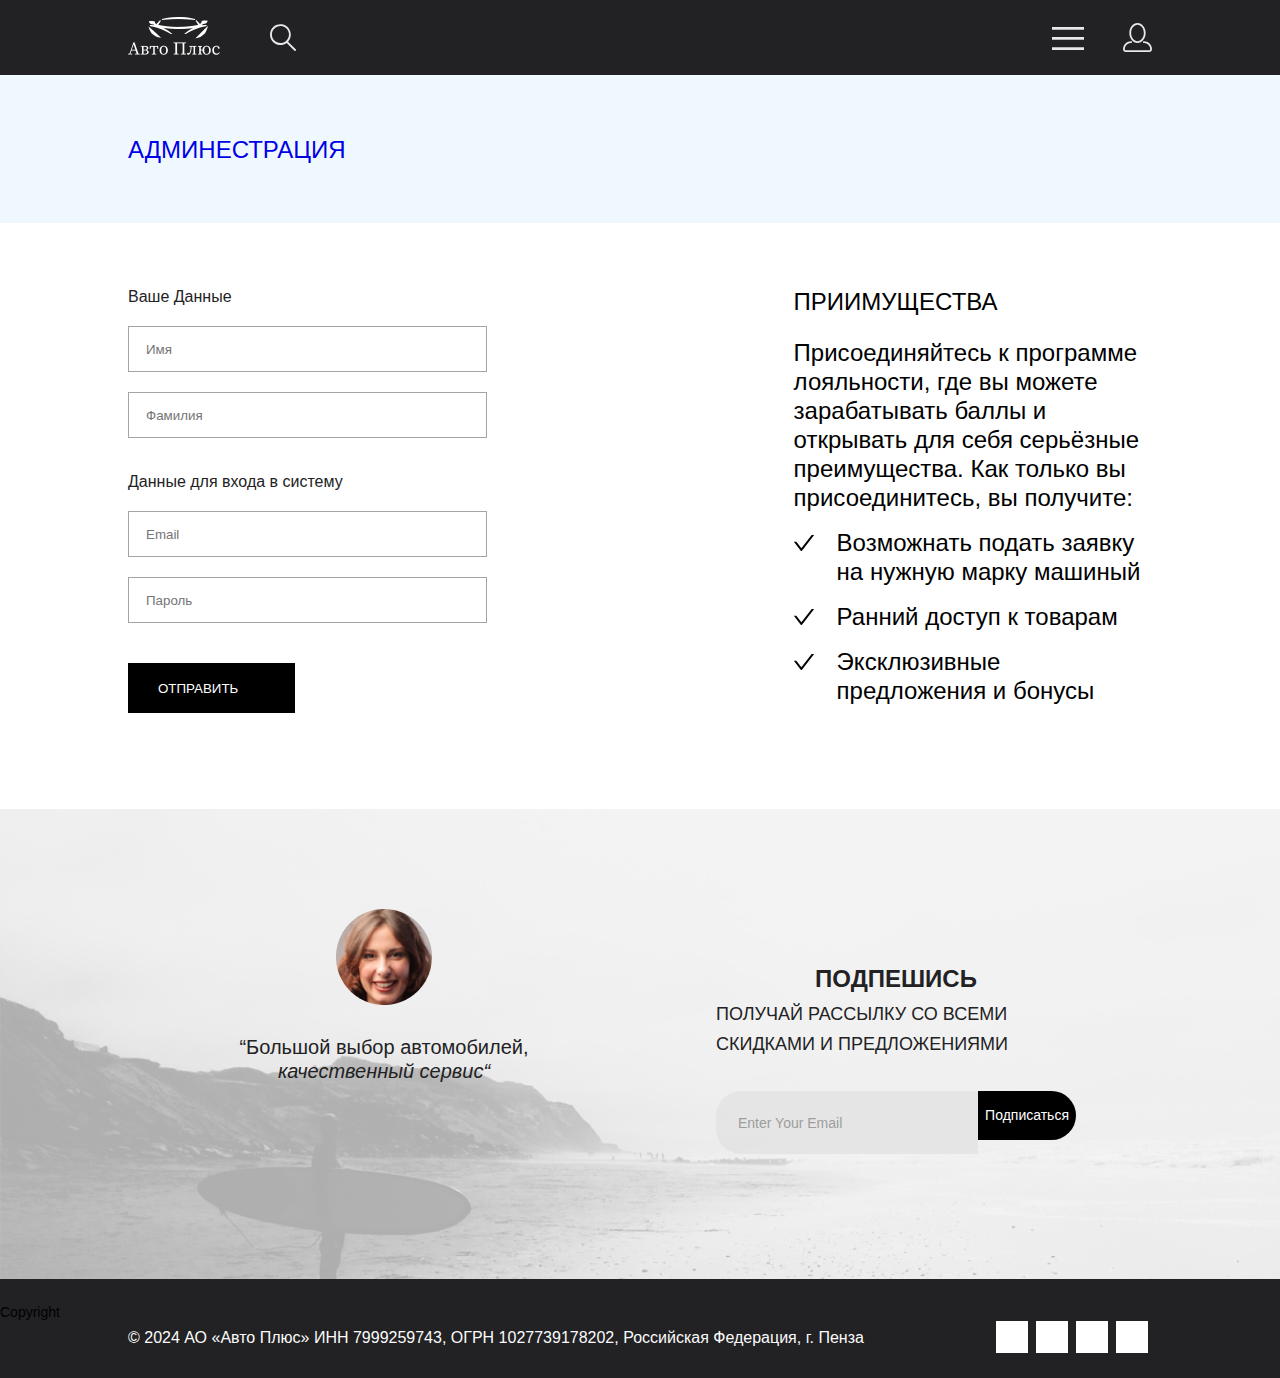
==== admin.html @ 31c4ecc0 "Add files via upload" ====
<!DOCTYPE html>
<html lang="en">

<head>
    <meta charset="UTF-8">
    <meta name="viewport" content="width=device-width, initial-scale=1.0">
    <link href="https://cdn.jsdelivr.net/npm/bootstrap@5.0.0-beta2/dist/css/bootstrap.min.css" rel="stylesheet"
        integrity="sha384-BmbxuPwQa2lc/FVzBcNJ7UAyJxM6wuqIj61tLrc4wSX0szH/Ev+nYRRuWlolflfl" crossorigin="anonymous">
        <!-- изменить размер фавикона -->
    <link rel="icon" href="favicon.png" type="image/x-icon">
    <link rel="shortcut icon" href="favicon.png" type="image/x-icon">
    <link rel="stylesheet" href="css/style.css">
    <title>Автосалон - главная страница</title>
</head>

<body>
    <header class="header">
        <div class="container header__wrapper">
            <div class="header__logo_wrapper">
                <a href="index.html"><img class="header__logo" src="img/logo.png" width="100" height="38"
                        alt="Логотип"></a>
                <div class="header__button header__search_button">
                    <!-- Поиск -->
                    <svg width="27" height="28" viewBox="0 0 27 28" xmlns="http://www.w3.org/2000/svg"
                        class="header__icon">
                        <path
                            d="M19.0596 17.6259C20.6713 15.8658 21.6282 13.6048 21.7698 11.2225C21.9113 8.84018 21.2288 6.48173 19.8369 4.54318C18.445 2.60463 16.4285 1.20404 14.126 0.576619C11.8234 -0.0508009 9.3751 0.13316 7.19217 1.09761C5.00923 2.06205 3.22463 3.74825 2.13804 5.87302C1.05145 7.9978 0.729054 10.4318 1.225 12.7661C1.72094 15.1005 3.00501 17.1932 4.86158 18.6927C6.71814 20.1922 9.03413 21.0072 11.4206 21.0009C13.673 21.004 15.8645 20.27 17.6606 18.9109L25.4086 26.7179C25.4941 26.807 25.5965 26.8781 25.7099 26.927C25.8232 26.9759 25.9452 27.0017 26.0686 27.0029C26.1923 27.0033 26.3148 26.9782 26.4283 26.9292C26.5419 26.8801 26.6441 26.8082 26.7286 26.7179C26.9025 26.537 26.9997 26.2958 26.9997 26.0449C26.9997 25.794 26.9025 25.5528 26.7286 25.3719L19.0596 17.6259ZM2.88662 10.5009C2.89946 8.81563 3.41094 7.17187 4.35659 5.77685C5.30224 4.38183 6.63972 3.29801 8.20044 2.662C9.76115 2.02599 11.4752 1.86627 13.1266 2.20298C14.7779 2.53969 16.2926 3.35775 17.4797 4.55404C18.6668 5.75033 19.4732 7.27129 19.7972 8.92519C20.1212 10.5791 19.9483 12.2919 19.3002 13.8476C18.6522 15.4034 17.5581 16.7325 16.1559 17.6674C14.7536 18.6023 13.1059 19.1011 11.4206 19.1009C9.14916 19.0901 6.97482 18.1784 5.37484 16.566C3.77486 14.9537 2.87998 12.7724 2.88662 10.5009Z"/>
                    </svg>

                    <input type="search" class="header__search" placeholder="Поиск">
                </div>
            </div>
            <div class="header__list_wrapper">
                <ul class="header__list">
                    <li><button type="button" class="header__button" id="menu_button"><svg width="32" height="23"
                                viewBox="0 0 32 23" xmlns="http://www.w3.org/2000/svg"
                                class="header__icon header__burger">
                                <path d="M0 23V20.31H32V23H0ZM0 12.76V10.07H32V12.76H0ZM0 2.69V0H32V2.69H0Z"/>
                            </svg>
                        </button>
                    </li>
                    <!-- Личный кобинет -->
                    <li><a href="register.html"><div class="header__button header__mobile_hide"><svg
                                    width="29" height="29" viewBox="0 0 29 29" xmlns="http://www.w3.org/2000/svg"
                                    class="header__icon">
                                    <path
                                        d="M14.5 19.937C19 19.937 22.656 15.464 22.656 9.968C22.656 4.472 19 0 14.5 0C13.3631 0.0217413 12.2463 0.303398 11.2351 0.823397C10.2239 1.34339 9.34507 2.08794 8.66602 3C7.12663 4.99573 6.30819 7.45381 6.34399 9.974C6.34399 15.465 10 19.937 14.5 19.937ZM14.5 1.813C18 1.813 20.844 5.472 20.844 9.969C20.844 14.466 17.998 18.125 14.5 18.125C11.002 18.125 8.15603 14.465 8.15503 9.969C8.15403 5.473 11 1.813 14.5 1.813ZM20.844 18.125C20.6036 18.125 20.373 18.2205 20.203 18.3905C20.033 18.5605 19.9375 18.7911 19.9375 19.0315C19.9375 19.2719 20.033 19.5025 20.203 19.6725C20.373 19.8425 20.6036 19.938 20.844 19.938C22.526 19.9399 24.1386 20.6088 25.3279 21.7982C26.5172 22.9875 27.1861 24.6 27.188 26.282C27.1875 26.5221 27.0918 26.7523 26.922 26.9221C26.7522 27.0918 26.5221 27.1875 26.282 27.188H2.71997C2.47985 27.1875 2.24975 27.0918 2.07996 26.9221C1.91016 26.7523 1.81449 26.5221 1.81396 26.282C1.81608 24.6001 2.48517 22.9877 3.67444 21.7985C4.86371 20.6092 6.47608 19.9401 8.15796 19.938C8.39824 19.938 8.62868 19.8425 8.79858 19.6726C8.96849 19.5027 9.06396 19.2723 9.06396 19.032C9.06396 18.7917 8.96849 18.5613 8.79858 18.3914C8.62868 18.2215 8.39824 18.126 8.15796 18.126C5.99541 18.1279 3.92201 18.9875 2.39258 20.5164C0.863144 22.0453 0.00264777 24.1185 0 26.281C0.000794067 27.0019 0.287502 27.693 0.797241 28.2027C1.30698 28.7125 1.99811 28.9992 2.71899 29H26.282C27.0027 28.9989 27.6936 28.7121 28.2031 28.2024C28.7126 27.6927 28.9992 27.0017 29 26.281C28.9974 24.1187 28.1372 22.0457 26.6083 20.5168C25.0793 18.9878 23.0063 18.1276 20.844 18.125Z"/>
                                </svg></div></a></li>

                    <!-- Меню -->
        <nav class="header__navigation">
            <svg width="13" height="13" viewBox="0 0 13 13" xmlns="http://www.w3.org/2000/svg"
                class="header__navigation_close">

                <path
                    d="M7.4158 6.00409L11.7158 1.71409C11.9041 1.52579 12.0099 1.27039 12.0099 1.00409C12.0099 0.73779 11.9041 0.482395 11.7158 0.294092C11.5275 0.105788 11.2721 0 11.0058 0C10.7395 0 10.4841 0.105788 10.2958 0.294092L6.0058 4.59409L1.7158 0.294092C1.52749 0.105788 1.2721 -1.9841e-09 1.0058 0C0.739497 1.9841e-09 0.484102 0.105788 0.295798 0.294092C0.107495 0.482395 0.0017066 0.73779 0.0017066 1.00409C0.0017066 1.27039 0.107495 1.52579 0.295798 1.71409L4.5958 6.00409L0.295798 10.2941C0.20207 10.3871 0.127676 10.4977 0.0769072 10.6195C0.0261385 10.7414 0 10.8721 0 11.0041C0 11.1361 0.0261385 11.2668 0.0769072 11.3887C0.127676 11.5105 0.20207 11.6211 0.295798 11.7141C0.388761 11.8078 0.499362 11.8822 0.621222 11.933C0.743081 11.9838 0.873786 12.0099 1.0058 12.0099C1.13781 12.0099 1.26852 11.9838 1.39038 11.933C1.51223 11.8822 1.62284 11.8078 1.7158 11.7141L6.0058 7.41409L10.2958 11.7141C10.3888 11.8078 10.4994 11.8822 10.6212 11.933C10.7431 11.9838 10.8738 12.0099 11.0058 12.0099C11.1378 12.0099 11.2685 11.9838 11.3904 11.933C11.5122 11.8822 11.6228 11.8078 11.7158 11.7141C11.8095 11.6211 11.8839 11.5105 11.9347 11.3887C11.9855 11.2668 12.0116 11.1361 12.0116 11.0041C12.0116 10.8721 11.9855 10.7414 11.9347 10.6195C11.8839 10.4977 11.8095 10.3871 11.7158 10.2941L7.4158 6.00409Z"/>
            </svg>
            
            <ul class="header__navigation_list">
                <li>
                    <a class="header__navigation_heading_link" href="#">
                        <h3 class="header__navigation_list_heading">Главная</h3>
                    </a>
                </li>
                <li>
                    <a class="header__navigation_heading_link" href="catalog.html">
                        <h3 class="header__navigation_list_heading">Автомобили</h3>
                    </a>
                </li>
                <li>
                    <a class="header__navigation_heading_link" href="register.html">
                        <h3 class="header__navigation_list_heading">Регистрация</h3>
                    </a>
                </li>
                <li>
                    <a class="header__navigation_heading_link" href="admin.html">
                        <h3 class="header__navigation_list_heading">Администратор</h3>
                    </a>
                </li>
            </ul>
        </nav>
    </header>

    <main class="main">
        
        <section class="heading">
            <h2 class="heading__heading container">Админестрация</h2>
        </section>
        <section class="registration">
            <div class="registration__content_wrapper container">
                <form action="#" method="post" class="registration__form">
                    <fieldset class="registration__fieldset">
                        <legend class="registration__form_name_legend">Ваше данные</legend>
                        <input type="text" class="registration__form_input" id="name" placeholder="Имя">
                        <input type="text" class="registration__form_input" id="surname" placeholder="Фамилия">
                    </fieldset>
                    <fieldset class="registration__fieldset">
                        <legend class="registration__form_login_legend">Данные для входа в систему</legend>
                        <input type="email" class="registration__form_input" id="email" placeholder="Email">
                        <input type="password" class="registration__form_input" id="password" placeholder="Пароль">
                    </fieldset>
                    <button type="submit" class="registration__form_submit">отправить
                    </button>
                </form>
                <div class="registration__text">
                    <h3 class="registration__text_heading">приимущества</h3>
                    <p class="registration__text_subheading">Присоединяйтесь к программе лояльности, где вы можете зарабатывать баллы и открывать для себя серьёзные преимущества. Как только вы присоединитесь, вы получите:</p>
                    <ul class="registration__list">
                        <li class="registration__list_item">Возможнать подать заявку на нужную марку машиный</li>
                        <li class="registration__list_item">Ранний доступ к товарам</li>
                        <li class="registration__list_item">Эксклюзивные предложения и бонусы</li>
                    </ul>
                </div>
            </div>
        </section>
        <div class="main__overlay"></div>
    </main>
<footer>
        <section class="subscribe">
            <div class="container subscribe__wrapper">
                <ul class="subscribe__list">
                    <li class="subscribe__list_item">
                        <img class="subscribe__list_item_img" src="img/woman_face.png" width="96" alt="Subscribe">
                        <p class="subscribe__list_item_text">“Большой выбор автомобилей, <span class="subscribe__list_item_italic">качественный сервис“</span></p>
                    </li>
                    <li class="subscribe__list_item">
                        <h3 class="subscribe__list_item_heading">Подпешись</h3>
                        <h4 class="subscribe__list_item_subheading">получай рассылку  со всеми скидками и предложениями</h4>
                        <div class="subscribe__list_input_wrapper">
                            <input class="subscribe__list_item_input" type="text" placeholder="enter your email">
                            <button type="submit" class="subscribe__list_item_button">Подписаться</button>
                        </div>
                    </li>
                </ul>
            </div>
        </section>
         <section class="copyright">
            <h2 class="visually-hidden">Copyright</h2>
            <ul class="copyright__list container">
                <li>
                    <p class="copyright__list_text">&copy; 2024 АО  «Авто Плюс» ИНН 7999259743, ОГРН 1027739178202, Российская Федерация, г. Пенза</p>
                </li>
                <li>
                    <ul class="copyright__list_social">
                        <li class="copyright__list_social_item"><i
                                class="fab fa-facebook-f copyright__list_social_icon"></i></li>
                        <li class="copyright__list_social_item"><i
                                class="fab fa-instagram copyright__list_social_icon"></i></li>
                        <li class="copyright__list_social_item"><i
                                class="fab fa-pinterest-p copyright__list_social_icon"></i></li>
                        <li class="copyright__list_social_item"><i
                                class="fab fa-twitter  copyright__list_social_icon"></i></li>
                    </ul>
                </li>
            </ul>
        </section>
    </footer>
    <script src="js/main.js"></script>
    <script src="https://cdn.jsdelivr.net/npm/bootstrap@5.0.0-beta2/dist/js/bootstrap.bundle.min.js"
    integrity="sha384-b5kHyXgcpbZJO/tY9Ul7kGkf1S0CWuKcCD38l8YkeH8z8QjE0GmW1gYU5S9FOnJ0"
    crossorigin="anonymous"></script>

</body>
</html>
---- css/style.css ----
@font-face {
  font-family: 'Lato';
  font-weight: 200;
  font-style: normal;
  src: url("../webfonts/Lato-Thin.eot");
  src: url("../webfonts/Lato-Thin.eot?#iefix") format("embedded-opentype"), url("../webfonts/Lato-Thin.woff") format("woff"), url("../webfonts/Lato-Thin.woff2") format("woff2"), url("../webfonts/Lato-Thin.svg#Lato-Thin") format("svg");
}

@font-face {
  font-family: 'Lato';
  font-weight: 200;
  font-style: italic;
  src: url("../webfonts/Lato-ThinItalic.eot");
  src: url("../webfonts/Lato-ThinItalic.eot?#iefix") format("embedded-opentype"), url("../webfonts/Lato-ThinItalic.svg#Lato-ThinItalic") format("svg"), url("../webfonts/Lato-ThinItalic.woff") format("woff"), url("../webfonts/Lato-ThinItalic.woff2") format("woff2");
}

@font-face {
  font-family: 'Lato';
  font-weight: 300;
  font-style: normal;
  src: url("../webfonts/Lato-Light.eot");
  src: url("../webfonts/Lato-Light.eot?#iefix") format("embedded-opentype"), url("../webfonts/Lato-Light.svg#Lato-Light") format("svg"), url("../webfonts/Lato-Light.woff") format("woff"), url("../webfonts/Lato-Light.woff2") format("woff2");
}

@font-face {
  font-family: 'Lato';
  font-weight: 300;
  font-style: italic;
  src: url("../webfonts/Lato-LightItalic.eot");
  src: url("../webfonts/Lato-LightItalic.eot?#iefix") format("embedded-opentype"), url("../webfonts/Lato-LightItalic.svg#Lato-LightItalic") format("svg"), url("../webfonts/Lato-LightItalic.woff") format("woff"), url("../webfonts/Lato-LightItalic.woff2") format("woff2");
}

@font-face {
  font-family: 'Lato';
  font-weight: 400;
  font-style: normal;
  src: url("../webfonts/Lato-Regular.eot");
  src: url("../webfonts/Lato-Regular.eot?#iefix") format("embedded-opentype"), url("../webfonts/Lato-Regular.svg#Lato-Regular") format("svg"), url("../webfonts/Lato-Regular.woff") format("woff"), url("../webfonts/Lato-Regular.woff2") format("woff2");
}

@font-face {
  font-family: 'Lato';
  font-weight: 500;
  font-style: normal;
  src: url("../webfonts/Lato-Medium.eot");
  src: url("../webfonts/Lato-Medium.eot?#iefix") format("embedded-opentype"), url("../webfonts/Lato-Medium.svg#Lato-Medium") format("svg"), url("../webfonts/Lato-Medium.ttf") format("truetype"), url("../webfonts/Lato-Medium.woff") format("woff"), url("../webfonts/Lato-Medium.woff2") format("woff2");
}

@font-face {
  font-family: 'Lato';
  font-weight: 500;
  font-style: italic;
  src: url("../webfonts/Lato-MediumItalic.eot");
  src: url("../webfonts/Lato-MediumItalic.eot?#iefix") format("embedded-opentype"), url("../webfonts/Lato-MediumItalic.svg#Lato-MediumItalic") format("svg"), url("../webfonts/Lato-MediumItalic.woff") format("woff"), url("../webfonts/Lato-MediumItalic.woff2") format("woff2");
}

@font-face {
  font-family: 'Lato';
  font-weight: 600;
  font-style: normal;
  src: url("../webfonts/Lato-Semibold.eot");
  src: url("../webfonts/Lato-Semibold.eot?#iefix") format("embedded-opentype"), url("../webfonts/Lato-Semibold.svg#Lato-Semibold") format("svg"), url("../webfonts/Lato-Semibold.woff") format("woff"), url("../webfonts/Lato-Semibold.woff2") format("woff2");
}

@font-face {
  font-family: 'Lato';
  font-weight: 700;
  font-style: normal;
  src: url("../webfonts/Lato-Heavy.eot");
  src: url("../webfonts/Lato-Heavy.eot?#iefix") format("embedded-opentype"), url("../webfonts/Lato-Heavy.svg#Lato-Heavy") format("svg"), url("../webfonts/Lato-Heavy.woff") format("woff"), url("../webfonts/Lato-Heavy.woff2") format("woff2");
}

@font-face {
  font-family: 'Lato';
  font-weight: 900;
  font-style: normal;
  src: url("../webfonts/Lato-Black.eot");
  src: url("../webfonts/Lato-Black.eot?#iefix") format("embedded-opentype"), url("../webfonts/Lato-Black.svg#Lato-Black") format("svg"), url("../webfonts/Lato-Black.woff") format("woff"), url("../webfonts/Lato-Black.woff2") format("woff2");
}


html, body, div, span, applet, object, iframe,
h1, h2, h3, h4, h5, h6, p, blockquote, pre,
a, abbr, acronym, address, big, cite, code,
del, dfn, em, img, ins, kbd, q, s, samp,
small, strike, strong, sub, sup, tt, var,
b, u, i, center,
dl, dt, dd, ol, ul, li,
fieldset, form, label, legend,
table, caption, tbody, tfoot, thead, tr, th, td,
article, aside, canvas, details, embed,
figure, figcaption, footer, header, hgroup,
menu, nav, output, ruby, section, summary,
time, mark, audio, video {
  margin: 0;
  padding: 0;
  border: 0;
  font-size: 100%;
  font: inherit;
  vertical-align: baseline;
}

/* HTML5 display-role reset for older browsers */
article, aside, details, figcaption, figure,
footer, header, hgroup, menu, nav, section {
  display: block;
}

body {
  line-height: 1;
}

ol, ul {
  list-style: none;
}

blockquote, q {
  quotes: none;
}

blockquote:before, blockquote:after,
q:before, q:after {
  content: '';
  content: none;
}

table {
  border-collapse: collapse;
  border-spacing: 0;
}

body {
  font-family: 'Lato', Arial, Helvetica, sans-serif;
  font-style: normal;
  font-weight: 300;
  font-size: 14px;
  line-height: 17px;
}
/*
.visually-hidden {
  position: absolute;
  width: 1px;
  height: 1px;
  margin: -1px;
  border: 0;
  padding: 0;
  -webkit-clip-path: inset(100%);
          clip-path: inset(100%);
  clip: rect(0 0 0 0);
  overflow: hidden;
}*/

.container {
  width: 71.3%;
  margin: 0 auto;
}

@media (max-width: 1440px) {
  .container {
    width: 80%;
    padding-right: 0;
    padding-left: 0;
  }
}

@media (max-width: 768px) {
  .container {
    width: 96%;
    padding-right: 0;
    padding-left: 0;
  }
}

.main {
  position: relative;
}

.main__overlay {
  width: 100%;
  height: 100%;
  background: rgba(58, 56, 56, 0.86);
  position: absolute;
  top: 0;
  display: none;
}

@media (max-width: 635px) {
  .mobile_hide {
    display: none;
  }
}

/*!
 * Font Awesome Free 5.15.2 by @fontawesome - https://fontawesome.com
 * License - https://fontawesome.com/license/free (Icons: CC BY 4.0, Fonts: SIL OFL 1.1, Code: MIT License)
 */
.fa,
.fas,
.far,
.fal,
.fad,
.fab {
  -moz-osx-font-smoothing: grayscale;
  -webkit-font-smoothing: antialiased;
  display: inline-block;
  font-style: normal;
  font-variant: normal;
  text-rendering: auto;
  line-height: 1;
}

.fa-lg {
  font-size: 1.33333em;
  line-height: 0.75em;
  vertical-align: -.0667em;
}

.fa-xs {
  font-size: .75em;
}

.fa-sm {
  font-size: .875em;
}

.fa-1x {
  font-size: 1em;
}

.fa-2x {
  font-size: 2em;
}

.fa-3x {
  font-size: 3em;
}

.fa-4x {
  font-size: 4em;
}

.fa-5x {
  font-size: 5em;
}

.fa-6x {
  font-size: 6em;
}

.fa-7x {
  font-size: 7em;
}

.fa-8x {
  font-size: 8em;
}

.fa-9x {
  font-size: 9em;
}

.fa-10x {
  font-size: 10em;
}

.fa-fw {
  text-align: center;
  width: 1.25em;
}

.fa-ul {
  list-style-type: none;
  margin-left: 2.5em;
  padding-left: 0;
}

.fa-ul > li {
  position: relative;
}

.fa-li {
  left: -2em;
  position: absolute;
  text-align: center;
  width: 2em;
  line-height: inherit;
}

.fa-border {
  border: solid 0.08em #eee;
  border-radius: .1em;
  padding: .2em .25em .15em;
}

.fa-pull-left {
  float: left;
}

.fa-pull-right {
  float: right;
}

.fa.fa-pull-left,
.fas.fa-pull-left,
.far.fa-pull-left,
.fal.fa-pull-left,
.fab.fa-pull-left {
  margin-right: .3em;
}

.fa.fa-pull-right,
.fas.fa-pull-right,
.far.fa-pull-right,
.fal.fa-pull-right,
.fab.fa-pull-right {
  margin-left: .3em;
}

.fa-spin {
  -webkit-animation: fa-spin 2s infinite linear;
          animation: fa-spin 2s infinite linear;
}

.fa-pulse {
  -webkit-animation: fa-spin 1s infinite steps(8);
          animation: fa-spin 1s infinite steps(8);
}

@-webkit-keyframes fa-spin {
  0% {
    -webkit-transform: rotate(0deg);
            transform: rotate(0deg);
  }
  100% {
    -webkit-transform: rotate(360deg);
            transform: rotate(360deg);
  }
}

@keyframes fa-spin {
  0% {
    -webkit-transform: rotate(0deg);
            transform: rotate(0deg);
  }
  100% {
    -webkit-transform: rotate(360deg);
            transform: rotate(360deg);
  }
}

.fa-rotate-90 {
  -ms-filter: "progid:DXImageTransform.Microsoft.BasicImage(rotation=1)";
  -webkit-transform: rotate(90deg);
          transform: rotate(90deg);
}

.fa-rotate-180 {
  -ms-filter: "progid:DXImageTransform.Microsoft.BasicImage(rotation=2)";
  -webkit-transform: rotate(180deg);
          transform: rotate(180deg);
}

.fa-rotate-270 {
  -ms-filter: "progid:DXImageTransform.Microsoft.BasicImage(rotation=3)";
  -webkit-transform: rotate(270deg);
          transform: rotate(270deg);
}

.fa-flip-horizontal {
  -ms-filter: "progid:DXImageTransform.Microsoft.BasicImage(rotation=0, mirror=1)";
  -webkit-transform: scale(-1, 1);
          transform: scale(-1, 1);
}

.fa-flip-vertical {
  -ms-filter: "progid:DXImageTransform.Microsoft.BasicImage(rotation=2, mirror=1)";
  -webkit-transform: scale(1, -1);
          transform: scale(1, -1);
}

.fa-flip-both, .fa-flip-horizontal.fa-flip-vertical {
  -ms-filter: "progid:DXImageTransform.Microsoft.BasicImage(rotation=2, mirror=1)";
  -webkit-transform: scale(-1, -1);
          transform: scale(-1, -1);
}

:root .fa-rotate-90,
:root .fa-rotate-180,
:root .fa-rotate-270,
:root .fa-flip-horizontal,
:root .fa-flip-vertical,
:root .fa-flip-both {
  -webkit-filter: none;
          filter: none;
}

.fa-stack {
  display: inline-block;
  height: 2em;
  line-height: 2em;
  position: relative;
  vertical-align: middle;
  width: 2.5em;
}

.fa-stack-1x,
.fa-stack-2x {
  left: 0;
  position: absolute;
  text-align: center;
  width: 100%;
}

.fa-stack-1x {
  line-height: inherit;
}

.fa-stack-2x {
  font-size: 2em;
}

.fa-inverse {
  color: #fff;
}

/* Font Awesome uses the Unicode Private Use Area (PUA) to ensure screen
readers do not read off random characters that represent icons */
.fa-500px:before {
  content: "\f26e";
}

.fa-accessible-icon:before {
  content: "\f368";
}

.fa-accusoft:before {
  content: "\f369";
}

.fa-acquisitions-incorporated:before {
  content: "\f6af";
}

.fa-ad:before {
  content: "\f641";
}

.fa-address-book:before {
  content: "\f2b9";
}

.fa-address-card:before {
  content: "\f2bb";
}

.fa-adjust:before {
  content: "\f042";
}

.fa-adn:before {
  content: "\f170";
}

.fa-adversal:before {
  content: "\f36a";
}

.fa-affiliatetheme:before {
  content: "\f36b";
}

.fa-air-freshener:before {
  content: "\f5d0";
}

.fa-airbnb:before {
  content: "\f834";
}

.fa-algolia:before {
  content: "\f36c";
}

.fa-align-center:before {
  content: "\f037";
}

.fa-align-justify:before {
  content: "\f039";
}

.fa-align-left:before {
  content: "\f036";
}

.fa-align-right:before {
  content: "\f038";
}

.fa-alipay:before {
  content: "\f642";
}

.fa-allergies:before {
  content: "\f461";
}

.fa-amazon:before {
  content: "\f270";
}

.fa-amazon-pay:before {
  content: "\f42c";
}

.fa-ambulance:before {
  content: "\f0f9";
}

.fa-american-sign-language-interpreting:before {
  content: "\f2a3";
}

.fa-amilia:before {
  content: "\f36d";
}

.fa-anchor:before {
  content: "\f13d";
}

.fa-android:before {
  content: "\f17b";
}

.fa-angellist:before {
  content: "\f209";
}

.fa-angle-double-down:before {
  content: "\f103";
}

.fa-angle-double-left:before {
  content: "\f100";
}

.fa-angle-double-right:before {
  content: "\f101";
}

.fa-angle-double-up:before {
  content: "\f102";
}

.fa-angle-down:before {
  content: "\f107";
}

.fa-angle-left:before {
  content: "\f104";
}

.fa-angle-right:before {
  content: "\f105";
}

.fa-angle-up:before {
  content: "\f106";
}

.fa-angry:before {
  content: "\f556";
}

.fa-angrycreative:before {
  content: "\f36e";
}

.fa-angular:before {
  content: "\f420";
}

.fa-ankh:before {
  content: "\f644";
}

.fa-app-store:before {
  content: "\f36f";
}

.fa-app-store-ios:before {
  content: "\f370";
}

.fa-apper:before {
  content: "\f371";
}

.fa-apple:before {
  content: "\f179";
}

.fa-apple-alt:before {
  content: "\f5d1";
}

.fa-apple-pay:before {
  content: "\f415";
}

.fa-archive:before {
  content: "\f187";
}

.fa-archway:before {
  content: "\f557";
}

.fa-arrow-alt-circle-down:before {
  content: "\f358";
}

.fa-arrow-alt-circle-left:before {
  content: "\f359";
}

.fa-arrow-alt-circle-right:before {
  content: "\f35a";
}

.fa-arrow-alt-circle-up:before {
  content: "\f35b";
}

.fa-arrow-circle-down:before {
  content: "\f0ab";
}

.fa-arrow-circle-left:before {
  content: "\f0a8";
}

.fa-arrow-circle-right:before {
  content: "\f0a9";
}

.fa-arrow-circle-up:before {
  content: "\f0aa";
}

.fa-arrow-down:before {
  content: "\f063";
}

.fa-arrow-left:before {
  content: "\f060";
}

.fa-arrow-right:before {
  content: "\f061";
}

.fa-arrow-up:before {
  content: "\f062";
}

.fa-arrows-alt:before {
  content: "\f0b2";
}

.fa-arrows-alt-h:before {
  content: "\f337";
}

.fa-arrows-alt-v:before {
  content: "\f338";
}

.fa-artstation:before {
  content: "\f77a";
}

.fa-assistive-listening-systems:before {
  content: "\f2a2";
}

.fa-asterisk:before {
  content: "\f069";
}

.fa-asymmetrik:before {
  content: "\f372";
}

.fa-at:before {
  content: "\f1fa";
}

.fa-atlas:before {
  content: "\f558";
}

.fa-atlassian:before {
  content: "\f77b";
}

.fa-atom:before {
  content: "\f5d2";
}

.fa-audible:before {
  content: "\f373";
}

.fa-audio-description:before {
  content: "\f29e";
}

.fa-autoprefixer:before {
  content: "\f41c";
}

.fa-avianex:before {
  content: "\f374";
}

.fa-aviato:before {
  content: "\f421";
}

.fa-award:before {
  content: "\f559";
}

.fa-aws:before {
  content: "\f375";
}

.fa-baby:before {
  content: "\f77c";
}

.fa-baby-carriage:before {
  content: "\f77d";
}

.fa-backspace:before {
  content: "\f55a";
}

.fa-backward:before {
  content: "\f04a";
}

.fa-bacon:before {
  content: "\f7e5";
}

.fa-bacteria:before {
  content: "\e059";
}

.fa-bacterium:before {
  content: "\e05a";
}

.fa-bahai:before {
  content: "\f666";
}

.fa-balance-scale:before {
  content: "\f24e";
}

.fa-balance-scale-left:before {
  content: "\f515";
}

.fa-balance-scale-right:before {
  content: "\f516";
}

.fa-ban:before {
  content: "\f05e";
}

.fa-band-aid:before {
  content: "\f462";
}

.fa-bandcamp:before {
  content: "\f2d5";
}

.fa-barcode:before {
  content: "\f02a";
}

.fa-bars:before {
  content: "\f0c9";
}

.fa-baseball-ball:before {
  content: "\f433";
}

.fa-basketball-ball:before {
  content: "\f434";
}

.fa-bath:before {
  content: "\f2cd";
}

.fa-battery-empty:before {
  content: "\f244";
}

.fa-battery-full:before {
  content: "\f240";
}

.fa-battery-half:before {
  content: "\f242";
}

.fa-battery-quarter:before {
  content: "\f243";
}

.fa-battery-three-quarters:before {
  content: "\f241";
}

.fa-battle-net:before {
  content: "\f835";
}

.fa-bed:before {
  content: "\f236";
}

.fa-beer:before {
  content: "\f0fc";
}

.fa-behance:before {
  content: "\f1b4";
}

.fa-behance-square:before {
  content: "\f1b5";
}

.fa-bell:before {
  content: "\f0f3";
}

.fa-bell-slash:before {
  content: "\f1f6";
}

.fa-bezier-curve:before {
  content: "\f55b";
}

.fa-bible:before {
  content: "\f647";
}

.fa-bicycle:before {
  content: "\f206";
}

.fa-biking:before {
  content: "\f84a";
}

.fa-bimobject:before {
  content: "\f378";
}

.fa-binoculars:before {
  content: "\f1e5";
}

.fa-biohazard:before {
  content: "\f780";
}

.fa-birthday-cake:before {
  content: "\f1fd";
}

.fa-bitbucket:before {
  content: "\f171";
}

.fa-bitcoin:before {
  content: "\f379";
}

.fa-bity:before {
  content: "\f37a";
}

.fa-black-tie:before {
  content: "\f27e";
}

.fa-blackberry:before {
  content: "\f37b";
}

.fa-blender:before {
  content: "\f517";
}

.fa-blender-phone:before {
  content: "\f6b6";
}

.fa-blind:before {
  content: "\f29d";
}

.fa-blog:before {
  content: "\f781";
}

.fa-blogger:before {
  content: "\f37c";
}

.fa-blogger-b:before {
  content: "\f37d";
}

.fa-bluetooth:before {
  content: "\f293";
}

.fa-bluetooth-b:before {
  content: "\f294";
}

.fa-bold:before {
  content: "\f032";
}

.fa-bolt:before {
  content: "\f0e7";
}

.fa-bomb:before {
  content: "\f1e2";
}

.fa-bone:before {
  content: "\f5d7";
}

.fa-bong:before {
  content: "\f55c";
}

.fa-book:before {
  content: "\f02d";
}

.fa-book-dead:before {
  content: "\f6b7";
}

.fa-book-medical:before {
  content: "\f7e6";
}

.fa-book-open:before {
  content: "\f518";
}

.fa-book-reader:before {
  content: "\f5da";
}

.fa-bookmark:before {
  content: "\f02e";
}

.fa-bootstrap:before {
  content: "\f836";
}

.fa-border-all:before {
  content: "\f84c";
}

.fa-border-none:before {
  content: "\f850";
}

.fa-border-style:before {
  content: "\f853";
}

.fa-bowling-ball:before {
  content: "\f436";
}

.fa-box:before {
  content: "\f466";
}

.fa-box-open:before {
  content: "\f49e";
}

.fa-box-tissue:before {
  content: "\e05b";
}

.fa-boxes:before {
  content: "\f468";
}

.fa-braille:before {
  content: "\f2a1";
}

.fa-brain:before {
  content: "\f5dc";
}

.fa-bread-slice:before {
  content: "\f7ec";
}

.fa-briefcase:before {
  content: "\f0b1";
}

.fa-briefcase-medical:before {
  content: "\f469";
}

.fa-broadcast-tower:before {
  content: "\f519";
}

.fa-broom:before {
  content: "\f51a";
}

.fa-brush:before {
  content: "\f55d";
}

.fa-btc:before {
  content: "\f15a";
}

.fa-buffer:before {
  content: "\f837";
}

.fa-bug:before {
  content: "\f188";
}

.fa-building:before {
  content: "\f1ad";
}

.fa-bullhorn:before {
  content: "\f0a1";
}

.fa-bullseye:before {
  content: "\f140";
}

.fa-burn:before {
  content: "\f46a";
}

.fa-buromobelexperte:before {
  content: "\f37f";
}

.fa-bus:before {
  content: "\f207";
}

.fa-bus-alt:before {
  content: "\f55e";
}

.fa-business-time:before {
  content: "\f64a";
}

.fa-buy-n-large:before {
  content: "\f8a6";
}

.fa-buysellads:before {
  content: "\f20d";
}

.fa-calculator:before {
  content: "\f1ec";
}

.fa-calendar:before {
  content: "\f133";
}

.fa-calendar-alt:before {
  content: "\f073";
}

.fa-calendar-check:before {
  content: "\f274";
}

.fa-calendar-day:before {
  content: "\f783";
}

.fa-calendar-minus:before {
  content: "\f272";
}

.fa-calendar-plus:before {
  content: "\f271";
}

.fa-calendar-times:before {
  content: "\f273";
}

.fa-calendar-week:before {
  content: "\f784";
}

.fa-camera:before {
  content: "\f030";
}

.fa-camera-retro:before {
  content: "\f083";
}

.fa-campground:before {
  content: "\f6bb";
}

.fa-canadian-maple-leaf:before {
  content: "\f785";
}

.fa-candy-cane:before {
  content: "\f786";
}

.fa-cannabis:before {
  content: "\f55f";
}

.fa-capsules:before {
  content: "\f46b";
}

.fa-car:before {
  content: "\f1b9";
}

.fa-car-alt:before {
  content: "\f5de";
}

.fa-car-battery:before {
  content: "\f5df";
}

.fa-car-crash:before {
  content: "\f5e1";
}

.fa-car-side:before {
  content: "\f5e4";
}

.fa-caravan:before {
  content: "\f8ff";
}

.fa-caret-down:before {
  content: "\f0d7";
}

.fa-caret-left:before {
  content: "\f0d9";
}

.fa-caret-right:before {
  content: "\f0da";
}

.fa-caret-square-down:before {
  content: "\f150";
}

.fa-caret-square-left:before {
  content: "\f191";
}

.fa-caret-square-right:before {
  content: "\f152";
}

.fa-caret-square-up:before {
  content: "\f151";
}

.fa-caret-up:before {
  content: "\f0d8";
}

.fa-carrot:before {
  content: "\f787";
}

.fa-cart-arrow-down:before {
  content: "\f218";
}

.fa-cart-plus:before {
  content: "\f217";
}

.fa-cash-register:before {
  content: "\f788";
}

.fa-cat:before {
  content: "\f6be";
}

.fa-cc-amazon-pay:before {
  content: "\f42d";
}

.fa-cc-amex:before {
  content: "\f1f3";
}

.fa-cc-apple-pay:before {
  content: "\f416";
}

.fa-cc-diners-club:before {
  content: "\f24c";
}

.fa-cc-discover:before {
  content: "\f1f2";
}

.fa-cc-jcb:before {
  content: "\f24b";
}

.fa-cc-mastercard:before {
  content: "\f1f1";
}

.fa-cc-paypal:before {
  content: "\f1f4";
}

.fa-cc-stripe:before {
  content: "\f1f5";
}

.fa-cc-visa:before {
  content: "\f1f0";
}

.fa-centercode:before {
  content: "\f380";
}

.fa-centos:before {
  content: "\f789";
}

.fa-certificate:before {
  content: "\f0a3";
}

.fa-chair:before {
  content: "\f6c0";
}

.fa-chalkboard:before {
  content: "\f51b";
}

.fa-chalkboard-teacher:before {
  content: "\f51c";
}

.fa-charging-station:before {
  content: "\f5e7";
}

.fa-chart-area:before {
  content: "\f1fe";
}

.fa-chart-bar:before {
  content: "\f080";
}

.fa-chart-line:before {
  content: "\f201";
}

.fa-chart-pie:before {
  content: "\f200";
}

.fa-check:before {
  content: "\f00c";
}

.fa-check-circle:before {
  content: "\f058";
}

.fa-check-double:before {
  content: "\f560";
}

.fa-check-square:before {
  content: "\f14a";
}

.fa-cheese:before {
  content: "\f7ef";
}

.fa-chess:before {
  content: "\f439";
}

.fa-chess-bishop:before {
  content: "\f43a";
}

.fa-chess-board:before {
  content: "\f43c";
}

.fa-chess-king:before {
  content: "\f43f";
}

.fa-chess-knight:before {
  content: "\f441";
}

.fa-chess-pawn:before {
  content: "\f443";
}

.fa-chess-queen:before {
  content: "\f445";
}

.fa-chess-rook:before {
  content: "\f447";
}

.fa-chevron-circle-down:before {
  content: "\f13a";
}

.fa-chevron-circle-left:before {
  content: "\f137";
}

.fa-chevron-circle-right:before {
  content: "\f138";
}

.fa-chevron-circle-up:before {
  content: "\f139";
}

.fa-chevron-down:before {
  content: "\f078";
}

.fa-chevron-left:before {
  content: "\f053";
}

.fa-chevron-right:before {
  content: "\f054";
}

.fa-chevron-up:before {
  content: "\f077";
}

.fa-child:before {
  content: "\f1ae";
}

.fa-chrome:before {
  content: "\f268";
}

.fa-chromecast:before {
  content: "\f838";
}

.fa-church:before {
  content: "\f51d";
}

.fa-circle:before {
  content: "\f111";
}

.fa-circle-notch:before {
  content: "\f1ce";
}

.fa-city:before {
  content: "\f64f";
}

.fa-clinic-medical:before {
  content: "\f7f2";
}

.fa-clipboard:before {
  content: "\f328";
}

.fa-clipboard-check:before {
  content: "\f46c";
}

.fa-clipboard-list:before {
  content: "\f46d";
}

.fa-clock:before {
  content: "\f017";
}

.fa-clone:before {
  content: "\f24d";
}

.fa-closed-captioning:before {
  content: "\f20a";
}

.fa-cloud:before {
  content: "\f0c2";
}

.fa-cloud-download-alt:before {
  content: "\f381";
}

.fa-cloud-meatball:before {
  content: "\f73b";
}

.fa-cloud-moon:before {
  content: "\f6c3";
}

.fa-cloud-moon-rain:before {
  content: "\f73c";
}

.fa-cloud-rain:before {
  content: "\f73d";
}

.fa-cloud-showers-heavy:before {
  content: "\f740";
}

.fa-cloud-sun:before {
  content: "\f6c4";
}

.fa-cloud-sun-rain:before {
  content: "\f743";
}

.fa-cloud-upload-alt:before {
  content: "\f382";
}

.fa-cloudflare:before {
  content: "\e07d";
}

.fa-cloudscale:before {
  content: "\f383";
}

.fa-cloudsmith:before {
  content: "\f384";
}

.fa-cloudversify:before {
  content: "\f385";
}

.fa-cocktail:before {
  content: "\f561";
}

.fa-code:before {
  content: "\f121";
}

.fa-code-branch:before {
  content: "\f126";
}

.fa-codepen:before {
  content: "\f1cb";
}

.fa-codiepie:before {
  content: "\f284";
}

.fa-coffee:before {
  content: "\f0f4";
}

.fa-cog:before {
  content: "\f013";
}

.fa-cogs:before {
  content: "\f085";
}

.fa-coins:before {
  content: "\f51e";
}

.fa-columns:before {
  content: "\f0db";
}

.fa-comment:before {
  content: "\f075";
}

.fa-comment-alt:before {
  content: "\f27a";
}

.fa-comment-dollar:before {
  content: "\f651";
}

.fa-comment-dots:before {
  content: "\f4ad";
}

.fa-comment-medical:before {
  content: "\f7f5";
}

.fa-comment-slash:before {
  content: "\f4b3";
}

.fa-comments:before {
  content: "\f086";
}

.fa-comments-dollar:before {
  content: "\f653";
}

.fa-compact-disc:before {
  content: "\f51f";
}

.fa-compass:before {
  content: "\f14e";
}

.fa-compress:before {
  content: "\f066";
}

.fa-compress-alt:before {
  content: "\f422";
}

.fa-compress-arrows-alt:before {
  content: "\f78c";
}

.fa-concierge-bell:before {
  content: "\f562";
}

.fa-confluence:before {
  content: "\f78d";
}

.fa-connectdevelop:before {
  content: "\f20e";
}

.fa-contao:before {
  content: "\f26d";
}

.fa-cookie:before {
  content: "\f563";
}

.fa-cookie-bite:before {
  content: "\f564";
}

.fa-copy:before {
  content: "\f0c5";
}

.fa-copyright:before {
  content: "\f1f9";
}

.fa-cotton-bureau:before {
  content: "\f89e";
}

.fa-couch:before {
  content: "\f4b8";
}

.fa-cpanel:before {
  content: "\f388";
}

.fa-creative-commons:before {
  content: "\f25e";
}

.fa-creative-commons-by:before {
  content: "\f4e7";
}

.fa-creative-commons-nc:before {
  content: "\f4e8";
}

.fa-creative-commons-nc-eu:before {
  content: "\f4e9";
}

.fa-creative-commons-nc-jp:before {
  content: "\f4ea";
}

.fa-creative-commons-nd:before {
  content: "\f4eb";
}

.fa-creative-commons-pd:before {
  content: "\f4ec";
}

.fa-creative-commons-pd-alt:before {
  content: "\f4ed";
}

.fa-creative-commons-remix:before {
  content: "\f4ee";
}

.fa-creative-commons-sa:before {
  content: "\f4ef";
}

.fa-creative-commons-sampling:before {
  content: "\f4f0";
}

.fa-creative-commons-sampling-plus:before {
  content: "\f4f1";
}

.fa-creative-commons-share:before {
  content: "\f4f2";
}

.fa-creative-commons-zero:before {
  content: "\f4f3";
}

.fa-credit-card:before {
  content: "\f09d";
}

.fa-critical-role:before {
  content: "\f6c9";
}

.fa-crop:before {
  content: "\f125";
}

.fa-crop-alt:before {
  content: "\f565";
}

.fa-cross:before {
  content: "\f654";
}

.fa-crosshairs:before {
  content: "\f05b";
}

.fa-crow:before {
  content: "\f520";
}

.fa-crown:before {
  content: "\f521";
}

.fa-crutch:before {
  content: "\f7f7";
}

.fa-css3:before {
  content: "\f13c";
}

.fa-css3-alt:before {
  content: "\f38b";
}

.fa-cube:before {
  content: "\f1b2";
}

.fa-cubes:before {
  content: "\f1b3";
}

.fa-cut:before {
  content: "\f0c4";
}

.fa-cuttlefish:before {
  content: "\f38c";
}

.fa-d-and-d:before {
  content: "\f38d";
}

.fa-d-and-d-beyond:before {
  content: "\f6ca";
}

.fa-dailymotion:before {
  content: "\e052";
}

.fa-dashcube:before {
  content: "\f210";
}

.fa-database:before {
  content: "\f1c0";
}

.fa-deaf:before {
  content: "\f2a4";
}

.fa-deezer:before {
  content: "\e077";
}

.fa-delicious:before {
  content: "\f1a5";
}

.fa-democrat:before {
  content: "\f747";
}

.fa-deploydog:before {
  content: "\f38e";
}

.fa-deskpro:before {
  content: "\f38f";
}

.fa-desktop:before {
  content: "\f108";
}

.fa-dev:before {
  content: "\f6cc";
}

.fa-deviantart:before {
  content: "\f1bd";
}

.fa-dharmachakra:before {
  content: "\f655";
}

.fa-dhl:before {
  content: "\f790";
}

.fa-diagnoses:before {
  content: "\f470";
}

.fa-diaspora:before {
  content: "\f791";
}

.fa-dice:before {
  content: "\f522";
}

.fa-dice-d20:before {
  content: "\f6cf";
}

.fa-dice-d6:before {
  content: "\f6d1";
}

.fa-dice-five:before {
  content: "\f523";
}

.fa-dice-four:before {
  content: "\f524";
}

.fa-dice-one:before {
  content: "\f525";
}

.fa-dice-six:before {
  content: "\f526";
}

.fa-dice-three:before {
  content: "\f527";
}

.fa-dice-two:before {
  content: "\f528";
}

.fa-digg:before {
  content: "\f1a6";
}

.fa-digital-ocean:before {
  content: "\f391";
}

.fa-digital-tachograph:before {
  content: "\f566";
}

.fa-directions:before {
  content: "\f5eb";
}

.fa-discord:before {
  content: "\f392";
}

.fa-discourse:before {
  content: "\f393";
}

.fa-disease:before {
  content: "\f7fa";
}

.fa-divide:before {
  content: "\f529";
}

.fa-dizzy:before {
  content: "\f567";
}

.fa-dna:before {
  content: "\f471";
}

.fa-dochub:before {
  content: "\f394";
}

.fa-docker:before {
  content: "\f395";
}

.fa-dog:before {
  content: "\f6d3";
}

.fa-dollar-sign:before {
  content: "\f155";
}

.fa-dolly:before {
  content: "\f472";
}

.fa-dolly-flatbed:before {
  content: "\f474";
}

.fa-donate:before {
  content: "\f4b9";
}

.fa-door-closed:before {
  content: "\f52a";
}

.fa-door-open:before {
  content: "\f52b";
}

.fa-dot-circle:before {
  content: "\f192";
}

.fa-dove:before {
  content: "\f4ba";
}

.fa-download:before {
  content: "\f019";
}

.fa-draft2digital:before {
  content: "\f396";
}

.fa-drafting-compass:before {
  content: "\f568";
}

.fa-dragon:before {
  content: "\f6d5";
}

.fa-draw-polygon:before {
  content: "\f5ee";
}

.fa-dribbble:before {
  content: "\f17d";
}

.fa-dribbble-square:before {
  content: "\f397";
}

.fa-dropbox:before {
  content: "\f16b";
}

.fa-drum:before {
  content: "\f569";
}

.fa-drum-steelpan:before {
  content: "\f56a";
}

.fa-drumstick-bite:before {
  content: "\f6d7";
}

.fa-drupal:before {
  content: "\f1a9";
}

.fa-dumbbell:before {
  content: "\f44b";
}

.fa-dumpster:before {
  content: "\f793";
}

.fa-dumpster-fire:before {
  content: "\f794";
}

.fa-dungeon:before {
  content: "\f6d9";
}

.fa-dyalog:before {
  content: "\f399";
}

.fa-earlybirds:before {
  content: "\f39a";
}

.fa-ebay:before {
  content: "\f4f4";
}

.fa-edge:before {
  content: "\f282";
}

.fa-edge-legacy:before {
  content: "\e078";
}

.fa-edit:before {
  content: "\f044";
}

.fa-egg:before {
  content: "\f7fb";
}

.fa-eject:before {
  content: "\f052";
}

.fa-elementor:before {
  content: "\f430";
}

.fa-ellipsis-h:before {
  content: "\f141";
}

.fa-ellipsis-v:before {
  content: "\f142";
}

.fa-ello:before {
  content: "\f5f1";
}

.fa-ember:before {
  content: "\f423";
}

.fa-empire:before {
  content: "\f1d1";
}

.fa-envelope:before {
  content: "\f0e0";
}

.fa-envelope-open:before {
  content: "\f2b6";
}

.fa-envelope-open-text:before {
  content: "\f658";
}

.fa-envelope-square:before {
  content: "\f199";
}

.fa-envira:before {
  content: "\f299";
}

.fa-equals:before {
  content: "\f52c";
}

.fa-eraser:before {
  content: "\f12d";
}

.fa-erlang:before {
  content: "\f39d";
}

.fa-ethereum:before {
  content: "\f42e";
}

.fa-ethernet:before {
  content: "\f796";
}

.fa-etsy:before {
  content: "\f2d7";
}

.fa-euro-sign:before {
  content: "\f153";
}

.fa-evernote:before {
  content: "\f839";
}

.fa-exchange-alt:before {
  content: "\f362";
}

.fa-exclamation:before {
  content: "\f12a";
}

.fa-exclamation-circle:before {
  content: "\f06a";
}

.fa-exclamation-triangle:before {
  content: "\f071";
}

.fa-expand:before {
  content: "\f065";
}

.fa-expand-alt:before {
  content: "\f424";
}

.fa-expand-arrows-alt:before {
  content: "\f31e";
}

.fa-expeditedssl:before {
  content: "\f23e";
}

.fa-external-link-alt:before {
  content: "\f35d";
}

.fa-external-link-square-alt:before {
  content: "\f360";
}

.fa-eye:before {
  content: "\f06e";
}

.fa-eye-dropper:before {
  content: "\f1fb";
}

.fa-eye-slash:before {
  content: "\f070";
}

.fa-facebook:before {
  content: "\f09a";
}

.fa-facebook-f:before {
  content: "\f39e";
}

.fa-facebook-messenger:before {
  content: "\f39f";
}

.fa-facebook-square:before {
  content: "\f082";
}

.fa-fan:before {
  content: "\f863";
}

.fa-fantasy-flight-games:before {
  content: "\f6dc";
}

.fa-fast-backward:before {
  content: "\f049";
}

.fa-fast-forward:before {
  content: "\f050";
}

.fa-faucet:before {
  content: "\e005";
}

.fa-fax:before {
  content: "\f1ac";
}

.fa-feather:before {
  content: "\f52d";
}

.fa-feather-alt:before {
  content: "\f56b";
}

.fa-fedex:before {
  content: "\f797";
}

.fa-fedora:before {
  content: "\f798";
}

.fa-female:before {
  content: "\f182";
}

.fa-fighter-jet:before {
  content: "\f0fb";
}

.fa-figma:before {
  content: "\f799";
}

.fa-file:before {
  content: "\f15b";
}

.fa-file-alt:before {
  content: "\f15c";
}

.fa-file-archive:before {
  content: "\f1c6";
}

.fa-file-audio:before {
  content: "\f1c7";
}

.fa-file-code:before {
  content: "\f1c9";
}

.fa-file-contract:before {
  content: "\f56c";
}

.fa-file-csv:before {
  content: "\f6dd";
}

.fa-file-download:before {
  content: "\f56d";
}

.fa-file-excel:before {
  content: "\f1c3";
}

.fa-file-export:before {
  content: "\f56e";
}

.fa-file-image:before {
  content: "\f1c5";
}

.fa-file-import:before {
  content: "\f56f";
}

.fa-file-invoice:before {
  content: "\f570";
}

.fa-file-invoice-dollar:before {
  content: "\f571";
}

.fa-file-medical:before {
  content: "\f477";
}

.fa-file-medical-alt:before {
  content: "\f478";
}

.fa-file-pdf:before {
  content: "\f1c1";
}

.fa-file-powerpoint:before {
  content: "\f1c4";
}

.fa-file-prescription:before {
  content: "\f572";
}

.fa-file-signature:before {
  content: "\f573";
}

.fa-file-upload:before {
  content: "\f574";
}

.fa-file-video:before {
  content: "\f1c8";
}

.fa-file-word:before {
  content: "\f1c2";
}

.fa-fill:before {
  content: "\f575";
}

.fa-fill-drip:before {
  content: "\f576";
}

.fa-film:before {
  content: "\f008";
}

.fa-filter:before {
  content: "\f0b0";
}

.fa-fingerprint:before {
  content: "\f577";
}

.fa-fire:before {
  content: "\f06d";
}

.fa-fire-alt:before {
  content: "\f7e4";
}

.fa-fire-extinguisher:before {
  content: "\f134";
}

.fa-firefox:before {
  content: "\f269";
}

.fa-firefox-browser:before {
  content: "\e007";
}

.fa-first-aid:before {
  content: "\f479";
}

.fa-first-order:before {
  content: "\f2b0";
}

.fa-first-order-alt:before {
  content: "\f50a";
}

.fa-firstdraft:before {
  content: "\f3a1";
}

.fa-fish:before {
  content: "\f578";
}

.fa-fist-raised:before {
  content: "\f6de";
}

.fa-flag:before {
  content: "\f024";
}

.fa-flag-checkered:before {
  content: "\f11e";
}

.fa-flag-usa:before {
  content: "\f74d";
}

.fa-flask:before {
  content: "\f0c3";
}

.fa-flickr:before {
  content: "\f16e";
}

.fa-flipboard:before {
  content: "\f44d";
}

.fa-flushed:before {
  content: "\f579";
}

.fa-fly:before {
  content: "\f417";
}

.fa-folder:before {
  content: "\f07b";
}

.fa-folder-minus:before {
  content: "\f65d";
}

.fa-folder-open:before {
  content: "\f07c";
}

.fa-folder-plus:before {
  content: "\f65e";
}

.fa-font:before {
  content: "\f031";
}

.fa-font-awesome:before {
  content: "\f2b4";
}

.fa-font-awesome-alt:before {
  content: "\f35c";
}

.fa-font-awesome-flag:before {
  content: "\f425";
}

.fa-font-awesome-logo-full:before {
  content: "\f4e6";
}

.fa-fonticons:before {
  content: "\f280";
}

.fa-fonticons-fi:before {
  content: "\f3a2";
}

.fa-football-ball:before {
  content: "\f44e";
}

.fa-fort-awesome:before {
  content: "\f286";
}

.fa-fort-awesome-alt:before {
  content: "\f3a3";
}

.fa-forumbee:before {
  content: "\f211";
}

.fa-forward:before {
  content: "\f04e";
}

.fa-foursquare:before {
  content: "\f180";
}

.fa-free-code-camp:before {
  content: "\f2c5";
}

.fa-freebsd:before {
  content: "\f3a4";
}

.fa-frog:before {
  content: "\f52e";
}

.fa-frown:before {
  content: "\f119";
}

.fa-frown-open:before {
  content: "\f57a";
}

.fa-fulcrum:before {
  content: "\f50b";
}

.fa-funnel-dollar:before {
  content: "\f662";
}

.fa-futbol:before {
  content: "\f1e3";
}

.fa-galactic-republic:before {
  content: "\f50c";
}

.fa-galactic-senate:before {
  content: "\f50d";
}

.fa-gamepad:before {
  content: "\f11b";
}

.fa-gas-pump:before {
  content: "\f52f";
}

.fa-gavel:before {
  content: "\f0e3";
}

.fa-gem:before {
  content: "\f3a5";
}

.fa-genderless:before {
  content: "\f22d";
}

.fa-get-pocket:before {
  content: "\f265";
}

.fa-gg:before {
  content: "\f260";
}

.fa-gg-circle:before {
  content: "\f261";
}

.fa-ghost:before {
  content: "\f6e2";
}

.fa-gift:before {
  content: "\f06b";
}

.fa-gifts:before {
  content: "\f79c";
}

.fa-git:before {
  content: "\f1d3";
}

.fa-git-alt:before {
  content: "\f841";
}

.fa-git-square:before {
  content: "\f1d2";
}

.fa-github:before {
  content: "\f09b";
}

.fa-github-alt:before {
  content: "\f113";
}

.fa-github-square:before {
  content: "\f092";
}

.fa-gitkraken:before {
  content: "\f3a6";
}

.fa-gitlab:before {
  content: "\f296";
}

.fa-gitter:before {
  content: "\f426";
}

.fa-glass-cheers:before {
  content: "\f79f";
}

.fa-glass-martini:before {
  content: "\f000";
}

.fa-glass-martini-alt:before {
  content: "\f57b";
}

.fa-glass-whiskey:before {
  content: "\f7a0";
}

.fa-glasses:before {
  content: "\f530";
}

.fa-glide:before {
  content: "\f2a5";
}

.fa-glide-g:before {
  content: "\f2a6";
}

.fa-globe:before {
  content: "\f0ac";
}

.fa-globe-africa:before {
  content: "\f57c";
}

.fa-globe-americas:before {
  content: "\f57d";
}

.fa-globe-asia:before {
  content: "\f57e";
}

.fa-globe-europe:before {
  content: "\f7a2";
}

.fa-gofore:before {
  content: "\f3a7";
}

.fa-golf-ball:before {
  content: "\f450";
}

.fa-goodreads:before {
  content: "\f3a8";
}

.fa-goodreads-g:before {
  content: "\f3a9";
}

.fa-google:before {
  content: "\f1a0";
}

.fa-google-drive:before {
  content: "\f3aa";
}

.fa-google-pay:before {
  content: "\e079";
}

.fa-google-play:before {
  content: "\f3ab";
}

.fa-google-plus:before {
  content: "\f2b3";
}

.fa-google-plus-g:before {
  content: "\f0d5";
}

.fa-google-plus-square:before {
  content: "\f0d4";
}

.fa-google-wallet:before {
  content: "\f1ee";
}

.fa-gopuram:before {
  content: "\f664";
}

.fa-graduation-cap:before {
  content: "\f19d";
}

.fa-gratipay:before {
  content: "\f184";
}

.fa-grav:before {
  content: "\f2d6";
}

.fa-greater-than:before {
  content: "\f531";
}

.fa-greater-than-equal:before {
  content: "\f532";
}

.fa-grimace:before {
  content: "\f57f";
}

.fa-grin:before {
  content: "\f580";
}

.fa-grin-alt:before {
  content: "\f581";
}

.fa-grin-beam:before {
  content: "\f582";
}

.fa-grin-beam-sweat:before {
  content: "\f583";
}

.fa-grin-hearts:before {
  content: "\f584";
}

.fa-grin-squint:before {
  content: "\f585";
}

.fa-grin-squint-tears:before {
  content: "\f586";
}

.fa-grin-stars:before {
  content: "\f587";
}

.fa-grin-tears:before {
  content: "\f588";
}

.fa-grin-tongue:before {
  content: "\f589";
}

.fa-grin-tongue-squint:before {
  content: "\f58a";
}

.fa-grin-tongue-wink:before {
  content: "\f58b";
}

.fa-grin-wink:before {
  content: "\f58c";
}

.fa-grip-horizontal:before {
  content: "\f58d";
}

.fa-grip-lines:before {
  content: "\f7a4";
}

.fa-grip-lines-vertical:before {
  content: "\f7a5";
}

.fa-grip-vertical:before {
  content: "\f58e";
}

.fa-gripfire:before {
  content: "\f3ac";
}

.fa-grunt:before {
  content: "\f3ad";
}

.fa-guilded:before {
  content: "\e07e";
}

.fa-guitar:before {
  content: "\f7a6";
}

.fa-gulp:before {
  content: "\f3ae";
}

.fa-h-square:before {
  content: "\f0fd";
}

.fa-hacker-news:before {
  content: "\f1d4";
}

.fa-hacker-news-square:before {
  content: "\f3af";
}

.fa-hackerrank:before {
  content: "\f5f7";
}

.fa-hamburger:before {
  content: "\f805";
}

.fa-hammer:before {
  content: "\f6e3";
}

.fa-hamsa:before {
  content: "\f665";
}

.fa-hand-holding:before {
  content: "\f4bd";
}

.fa-hand-holding-heart:before {
  content: "\f4be";
}

.fa-hand-holding-medical:before {
  content: "\e05c";
}

.fa-hand-holding-usd:before {
  content: "\f4c0";
}

.fa-hand-holding-water:before {
  content: "\f4c1";
}

.fa-hand-lizard:before {
  content: "\f258";
}

.fa-hand-middle-finger:before {
  content: "\f806";
}

.fa-hand-paper:before {
  content: "\f256";
}

.fa-hand-peace:before {
  content: "\f25b";
}

.fa-hand-point-down:before {
  content: "\f0a7";
}

.fa-hand-point-left:before {
  content: "\f0a5";
}

.fa-hand-point-right:before {
  content: "\f0a4";
}

.fa-hand-point-up:before {
  content: "\f0a6";
}

.fa-hand-pointer:before {
  content: "\f25a";
}

.fa-hand-rock:before {
  content: "\f255";
}

.fa-hand-scissors:before {
  content: "\f257";
}

.fa-hand-sparkles:before {
  content: "\e05d";
}

.fa-hand-spock:before {
  content: "\f259";
}

.fa-hands:before {
  content: "\f4c2";
}

.fa-hands-helping:before {
  content: "\f4c4";
}

.fa-hands-wash:before {
  content: "\e05e";
}

.fa-handshake:before {
  content: "\f2b5";
}

.fa-handshake-alt-slash:before {
  content: "\e05f";
}

.fa-handshake-slash:before {
  content: "\e060";
}

.fa-hanukiah:before {
  content: "\f6e6";
}

.fa-hard-hat:before {
  content: "\f807";
}

.fa-hashtag:before {
  content: "\f292";
}

.fa-hat-cowboy:before {
  content: "\f8c0";
}

.fa-hat-cowboy-side:before {
  content: "\f8c1";
}

.fa-hat-wizard:before {
  content: "\f6e8";
}

.fa-hdd:before {
  content: "\f0a0";
}

.fa-head-side-cough:before {
  content: "\e061";
}

.fa-head-side-cough-slash:before {
  content: "\e062";
}

.fa-head-side-mask:before {
  content: "\e063";
}

.fa-head-side-virus:before {
  content: "\e064";
}

.fa-heading:before {
  content: "\f1dc";
}

.fa-headphones:before {
  content: "\f025";
}

.fa-headphones-alt:before {
  content: "\f58f";
}

.fa-headset:before {
  content: "\f590";
}

.fa-heart:before {
  content: "\f004";
}

.fa-heart-broken:before {
  content: "\f7a9";
}

.fa-heartbeat:before {
  content: "\f21e";
}

.fa-helicopter:before {
  content: "\f533";
}

.fa-highlighter:before {
  content: "\f591";
}

.fa-hiking:before {
  content: "\f6ec";
}

.fa-hippo:before {
  content: "\f6ed";
}

.fa-hips:before {
  content: "\f452";
}

.fa-hire-a-helper:before {
  content: "\f3b0";
}

.fa-history:before {
  content: "\f1da";
}

.fa-hive:before {
  content: "\e07f";
}

.fa-hockey-puck:before {
  content: "\f453";
}

.fa-holly-berry:before {
  content: "\f7aa";
}

.fa-home:before {
  content: "\f015";
}

.fa-hooli:before {
  content: "\f427";
}

.fa-hornbill:before {
  content: "\f592";
}

.fa-horse:before {
  content: "\f6f0";
}

.fa-horse-head:before {
  content: "\f7ab";
}

.fa-hospital:before {
  content: "\f0f8";
}

.fa-hospital-alt:before {
  content: "\f47d";
}

.fa-hospital-symbol:before {
  content: "\f47e";
}

.fa-hospital-user:before {
  content: "\f80d";
}

.fa-hot-tub:before {
  content: "\f593";
}

.fa-hotdog:before {
  content: "\f80f";
}

.fa-hotel:before {
  content: "\f594";
}

.fa-hotjar:before {
  content: "\f3b1";
}

.fa-hourglass:before {
  content: "\f254";
}

.fa-hourglass-end:before {
  content: "\f253";
}

.fa-hourglass-half:before {
  content: "\f252";
}

.fa-hourglass-start:before {
  content: "\f251";
}

.fa-house-damage:before {
  content: "\f6f1";
}

.fa-house-user:before {
  content: "\e065";
}

.fa-houzz:before {
  content: "\f27c";
}

.fa-hryvnia:before {
  content: "\f6f2";
}

.fa-html5:before {
  content: "\f13b";
}

.fa-hubspot:before {
  content: "\f3b2";
}

.fa-i-cursor:before {
  content: "\f246";
}

.fa-ice-cream:before {
  content: "\f810";
}

.fa-icicles:before {
  content: "\f7ad";
}

.fa-icons:before {
  content: "\f86d";
}

.fa-id-badge:before {
  content: "\f2c1";
}

.fa-id-card:before {
  content: "\f2c2";
}

.fa-id-card-alt:before {
  content: "\f47f";
}

.fa-ideal:before {
  content: "\e013";
}

.fa-igloo:before {
  content: "\f7ae";
}

.fa-image:before {
  content: "\f03e";
}

.fa-images:before {
  content: "\f302";
}

.fa-imdb:before {
  content: "\f2d8";
}

.fa-inbox:before {
  content: "\f01c";
}

.fa-indent:before {
  content: "\f03c";
}

.fa-industry:before {
  content: "\f275";
}

.fa-infinity:before {
  content: "\f534";
}

.fa-info:before {
  content: "\f129";
}

.fa-info-circle:before {
  content: "\f05a";
}

.fa-innosoft:before {
  content: "\e080";
}

.fa-instagram:before {
  content: "\f16d";
}

.fa-instagram-square:before {
  content: "\e055";
}

.fa-instalod:before {
  content: "\e081";
}

.fa-intercom:before {
  content: "\f7af";
}

.fa-internet-explorer:before {
  content: "\f26b";
}

.fa-invision:before {
  content: "\f7b0";
}

.fa-ioxhost:before {
  content: "\f208";
}

.fa-italic:before {
  content: "\f033";
}

.fa-itch-io:before {
  content: "\f83a";
}

.fa-itunes:before {
  content: "\f3b4";
}

.fa-itunes-note:before {
  content: "\f3b5";
}

.fa-java:before {
  content: "\f4e4";
}

.fa-jedi:before {
  content: "\f669";
}

.fa-jedi-order:before {
  content: "\f50e";
}

.fa-jenkins:before {
  content: "\f3b6";
}

.fa-jira:before {
  content: "\f7b1";
}

.fa-joget:before {
  content: "\f3b7";
}

.fa-joint:before {
  content: "\f595";
}

.fa-joomla:before {
  content: "\f1aa";
}

.fa-journal-whills:before {
  content: "\f66a";
}

.fa-js:before {
  content: "\f3b8";
}

.fa-js-square:before {
  content: "\f3b9";
}

.fa-jsfiddle:before {
  content: "\f1cc";
}

.fa-kaaba:before {
  content: "\f66b";
}

.fa-kaggle:before {
  content: "\f5fa";
}

.fa-key:before {
  content: "\f084";
}

.fa-keybase:before {
  content: "\f4f5";
}

.fa-keyboard:before {
  content: "\f11c";
}

.fa-keycdn:before {
  content: "\f3ba";
}

.fa-khanda:before {
  content: "\f66d";
}

.fa-kickstarter:before {
  content: "\f3bb";
}

.fa-kickstarter-k:before {
  content: "\f3bc";
}

.fa-kiss:before {
  content: "\f596";
}

.fa-kiss-beam:before {
  content: "\f597";
}

.fa-kiss-wink-heart:before {
  content: "\f598";
}

.fa-kiwi-bird:before {
  content: "\f535";
}

.fa-korvue:before {
  content: "\f42f";
}

.fa-landmark:before {
  content: "\f66f";
}

.fa-language:before {
  content: "\f1ab";
}

.fa-laptop:before {
  content: "\f109";
}

.fa-laptop-code:before {
  content: "\f5fc";
}

.fa-laptop-house:before {
  content: "\e066";
}

.fa-laptop-medical:before {
  content: "\f812";
}

.fa-laravel:before {
  content: "\f3bd";
}

.fa-lastfm:before {
  content: "\f202";
}

.fa-lastfm-square:before {
  content: "\f203";
}

.fa-laugh:before {
  content: "\f599";
}

.fa-laugh-beam:before {
  content: "\f59a";
}

.fa-laugh-squint:before {
  content: "\f59b";
}

.fa-laugh-wink:before {
  content: "\f59c";
}

.fa-layer-group:before {
  content: "\f5fd";
}

.fa-leaf:before {
  content: "\f06c";
}

.fa-leanpub:before {
  content: "\f212";
}

.fa-lemon:before {
  content: "\f094";
}

.fa-less:before {
  content: "\f41d";
}

.fa-less-than:before {
  content: "\f536";
}

.fa-less-than-equal:before {
  content: "\f537";
}

.fa-level-down-alt:before {
  content: "\f3be";
}

.fa-level-up-alt:before {
  content: "\f3bf";
}

.fa-life-ring:before {
  content: "\f1cd";
}

.fa-lightbulb:before {
  content: "\f0eb";
}

.fa-line:before {
  content: "\f3c0";
}

.fa-link:before {
  content: "\f0c1";
}

.fa-linkedin:before {
  content: "\f08c";
}

.fa-linkedin-in:before {
  content: "\f0e1";
}

.fa-linode:before {
  content: "\f2b8";
}

.fa-linux:before {
  content: "\f17c";
}

.fa-lira-sign:before {
  content: "\f195";
}

.fa-list:before {
  content: "\f03a";
}

.fa-list-alt:before {
  content: "\f022";
}

.fa-list-ol:before {
  content: "\f0cb";
}

.fa-list-ul:before {
  content: "\f0ca";
}

.fa-location-arrow:before {
  content: "\f124";
}

.fa-lock:before {
  content: "\f023";
}

.fa-lock-open:before {
  content: "\f3c1";
}

.fa-long-arrow-alt-down:before {
  content: "\f309";
}

.fa-long-arrow-alt-left:before {
  content: "\f30a";
}

.fa-long-arrow-alt-right:before {
  content: "\f30b";
}

.fa-long-arrow-alt-up:before {
  content: "\f30c";
}

.fa-low-vision:before {
  content: "\f2a8";
}

.fa-luggage-cart:before {
  content: "\f59d";
}

.fa-lungs:before {
  content: "\f604";
}

.fa-lungs-virus:before {
  content: "\e067";
}

.fa-lyft:before {
  content: "\f3c3";
}

.fa-magento:before {
  content: "\f3c4";
}

.fa-magic:before {
  content: "\f0d0";
}

.fa-magnet:before {
  content: "\f076";
}

.fa-mail-bulk:before {
  content: "\f674";
}

.fa-mailchimp:before {
  content: "\f59e";
}

.fa-male:before {
  content: "\f183";
}

.fa-mandalorian:before {
  content: "\f50f";
}

.fa-map:before {
  content: "\f279";
}

.fa-map-marked:before {
  content: "\f59f";
}

.fa-map-marked-alt:before {
  content: "\f5a0";
}

.fa-map-marker:before {
  content: "\f041";
}

.fa-map-marker-alt:before {
  content: "\f3c5";
}

.fa-map-pin:before {
  content: "\f276";
}

.fa-map-signs:before {
  content: "\f277";
}

.fa-markdown:before {
  content: "\f60f";
}

.fa-marker:before {
  content: "\f5a1";
}

.fa-mars:before {
  content: "\f222";
}

.fa-mars-double:before {
  content: "\f227";
}

.fa-mars-stroke:before {
  content: "\f229";
}

.fa-mars-stroke-h:before {
  content: "\f22b";
}

.fa-mars-stroke-v:before {
  content: "\f22a";
}

.fa-mask:before {
  content: "\f6fa";
}

.fa-mastodon:before {
  content: "\f4f6";
}

.fa-maxcdn:before {
  content: "\f136";
}

.fa-mdb:before {
  content: "\f8ca";
}

.fa-medal:before {
  content: "\f5a2";
}

.fa-medapps:before {
  content: "\f3c6";
}

.fa-medium:before {
  content: "\f23a";
}

.fa-medium-m:before {
  content: "\f3c7";
}

.fa-medkit:before {
  content: "\f0fa";
}

.fa-medrt:before {
  content: "\f3c8";
}

.fa-meetup:before {
  content: "\f2e0";
}

.fa-megaport:before {
  content: "\f5a3";
}

.fa-meh:before {
  content: "\f11a";
}

.fa-meh-blank:before {
  content: "\f5a4";
}

.fa-meh-rolling-eyes:before {
  content: "\f5a5";
}

.fa-memory:before {
  content: "\f538";
}

.fa-mendeley:before {
  content: "\f7b3";
}

.fa-menorah:before {
  content: "\f676";
}

.fa-mercury:before {
  content: "\f223";
}

.fa-meteor:before {
  content: "\f753";
}

.fa-microblog:before {
  content: "\e01a";
}

.fa-microchip:before {
  content: "\f2db";
}

.fa-microphone:before {
  content: "\f130";
}

.fa-microphone-alt:before {
  content: "\f3c9";
}

.fa-microphone-alt-slash:before {
  content: "\f539";
}

.fa-microphone-slash:before {
  content: "\f131";
}

.fa-microscope:before {
  content: "\f610";
}

.fa-microsoft:before {
  content: "\f3ca";
}

.fa-minus:before {
  content: "\f068";
}

.fa-minus-circle:before {
  content: "\f056";
}

.fa-minus-square:before {
  content: "\f146";
}

.fa-mitten:before {
  content: "\f7b5";
}

.fa-mix:before {
  content: "\f3cb";
}

.fa-mixcloud:before {
  content: "\f289";
}

.fa-mixer:before {
  content: "\e056";
}

.fa-mizuni:before {
  content: "\f3cc";
}

.fa-mobile:before {
  content: "\f10b";
}

.fa-mobile-alt:before {
  content: "\f3cd";
}

.fa-modx:before {
  content: "\f285";
}

.fa-monero:before {
  content: "\f3d0";
}

.fa-money-bill:before {
  content: "\f0d6";
}

.fa-money-bill-alt:before {
  content: "\f3d1";
}

.fa-money-bill-wave:before {
  content: "\f53a";
}

.fa-money-bill-wave-alt:before {
  content: "\f53b";
}

.fa-money-check:before {
  content: "\f53c";
}

.fa-money-check-alt:before {
  content: "\f53d";
}

.fa-monument:before {
  content: "\f5a6";
}

.fa-moon:before {
  content: "\f186";
}

.fa-mortar-pestle:before {
  content: "\f5a7";
}

.fa-mosque:before {
  content: "\f678";
}

.fa-motorcycle:before {
  content: "\f21c";
}

.fa-mountain:before {
  content: "\f6fc";
}

.fa-mouse:before {
  content: "\f8cc";
}

.fa-mouse-pointer:before {
  content: "\f245";
}

.fa-mug-hot:before {
  content: "\f7b6";
}

.fa-music:before {
  content: "\f001";
}

.fa-napster:before {
  content: "\f3d2";
}

.fa-neos:before {
  content: "\f612";
}

.fa-network-wired:before {
  content: "\f6ff";
}

.fa-neuter:before {
  content: "\f22c";
}

.fa-newspaper:before {
  content: "\f1ea";
}

.fa-nimblr:before {
  content: "\f5a8";
}

.fa-node:before {
  content: "\f419";
}

.fa-node-js:before {
  content: "\f3d3";
}

.fa-not-equal:before {
  content: "\f53e";
}

.fa-notes-medical:before {
  content: "\f481";
}

.fa-npm:before {
  content: "\f3d4";
}

.fa-ns8:before {
  content: "\f3d5";
}

.fa-nutritionix:before {
  content: "\f3d6";
}

.fa-object-group:before {
  content: "\f247";
}

.fa-object-ungroup:before {
  content: "\f248";
}

.fa-octopus-deploy:before {
  content: "\e082";
}

.fa-odnoklassniki:before {
  content: "\f263";
}

.fa-odnoklassniki-square:before {
  content: "\f264";
}

.fa-oil-can:before {
  content: "\f613";
}

.fa-old-republic:before {
  content: "\f510";
}

.fa-om:before {
  content: "\f679";
}

.fa-opencart:before {
  content: "\f23d";
}

.fa-openid:before {
  content: "\f19b";
}

.fa-opera:before {
  content: "\f26a";
}

.fa-optin-monster:before {
  content: "\f23c";
}

.fa-orcid:before {
  content: "\f8d2";
}

.fa-osi:before {
  content: "\f41a";
}

.fa-otter:before {
  content: "\f700";
}

.fa-outdent:before {
  content: "\f03b";
}

.fa-page4:before {
  content: "\f3d7";
}

.fa-pagelines:before {
  content: "\f18c";
}

.fa-pager:before {
  content: "\f815";
}

.fa-paint-brush:before {
  content: "\f1fc";
}

.fa-paint-roller:before {
  content: "\f5aa";
}

.fa-palette:before {
  content: "\f53f";
}

.fa-palfed:before {
  content: "\f3d8";
}

.fa-pallet:before {
  content: "\f482";
}

.fa-paper-plane:before {
  content: "\f1d8";
}

.fa-paperclip:before {
  content: "\f0c6";
}

.fa-parachute-box:before {
  content: "\f4cd";
}

.fa-paragraph:before {
  content: "\f1dd";
}

.fa-parking:before {
  content: "\f540";
}

.fa-passport:before {
  content: "\f5ab";
}

.fa-pastafarianism:before {
  content: "\f67b";
}

.fa-paste:before {
  content: "\f0ea";
}

.fa-patreon:before {
  content: "\f3d9";
}

.fa-pause:before {
  content: "\f04c";
}

.fa-pause-circle:before {
  content: "\f28b";
}

.fa-paw:before {
  content: "\f1b0";
}

.fa-paypal:before {
  content: "\f1ed";
}

.fa-peace:before {
  content: "\f67c";
}

.fa-pen:before {
  content: "\f304";
}

.fa-pen-alt:before {
  content: "\f305";
}

.fa-pen-fancy:before {
  content: "\f5ac";
}

.fa-pen-nib:before {
  content: "\f5ad";
}

.fa-pen-square:before {
  content: "\f14b";
}

.fa-pencil-alt:before {
  content: "\f303";
}

.fa-pencil-ruler:before {
  content: "\f5ae";
}

.fa-penny-arcade:before {
  content: "\f704";
}

.fa-people-arrows:before {
  content: "\e068";
}

.fa-people-carry:before {
  content: "\f4ce";
}

.fa-pepper-hot:before {
  content: "\f816";
}

.fa-perbyte:before {
  content: "\e083";
}

.fa-percent:before {
  content: "\f295";
}

.fa-percentage:before {
  content: "\f541";
}

.fa-periscope:before {
  content: "\f3da";
}

.fa-person-booth:before {
  content: "\f756";
}

.fa-phabricator:before {
  content: "\f3db";
}

.fa-phoenix-framework:before {
  content: "\f3dc";
}

.fa-phoenix-squadron:before {
  content: "\f511";
}

.fa-phone:before {
  content: "\f095";
}

.fa-phone-alt:before {
  content: "\f879";
}

.fa-phone-slash:before {
  content: "\f3dd";
}

.fa-phone-square:before {
  content: "\f098";
}

.fa-phone-square-alt:before {
  content: "\f87b";
}

.fa-phone-volume:before {
  content: "\f2a0";
}

.fa-photo-video:before {
  content: "\f87c";
}

.fa-php:before {
  content: "\f457";
}

.fa-pied-piper:before {
  content: "\f2ae";
}

.fa-pied-piper-alt:before {
  content: "\f1a8";
}

.fa-pied-piper-hat:before {
  content: "\f4e5";
}

.fa-pied-piper-pp:before {
  content: "\f1a7";
}

.fa-pied-piper-square:before {
  content: "\e01e";
}

.fa-piggy-bank:before {
  content: "\f4d3";
}

.fa-pills:before {
  content: "\f484";
}

.fa-pinterest:before {
  content: "\f0d2";
}

.fa-pinterest-p:before {
  content: "\f231";
}

.fa-pinterest-square:before {
  content: "\f0d3";
}

.fa-pizza-slice:before {
  content: "\f818";
}

.fa-place-of-worship:before {
  content: "\f67f";
}

.fa-plane:before {
  content: "\f072";
}

.fa-plane-arrival:before {
  content: "\f5af";
}

.fa-plane-departure:before {
  content: "\f5b0";
}

.fa-plane-slash:before {
  content: "\e069";
}

.fa-play:before {
  content: "\f04b";
}

.fa-play-circle:before {
  content: "\f144";
}

.fa-playstation:before {
  content: "\f3df";
}

.fa-plug:before {
  content: "\f1e6";
}

.fa-plus:before {
  content: "\f067";
}

.fa-plus-circle:before {
  content: "\f055";
}

.fa-plus-square:before {
  content: "\f0fe";
}

.fa-podcast:before {
  content: "\f2ce";
}

.fa-poll:before {
  content: "\f681";
}

.fa-poll-h:before {
  content: "\f682";
}

.fa-poo:before {
  content: "\f2fe";
}

.fa-poo-storm:before {
  content: "\f75a";
}

.fa-poop:before {
  content: "\f619";
}

.fa-portrait:before {
  content: "\f3e0";
}

.fa-pound-sign:before {
  content: "\f154";
}

.fa-power-off:before {
  content: "\f011";
}

.fa-pray:before {
  content: "\f683";
}

.fa-praying-hands:before {
  content: "\f684";
}

.fa-prescription:before {
  content: "\f5b1";
}

.fa-prescription-bottle:before {
  content: "\f485";
}

.fa-prescription-bottle-alt:before {
  content: "\f486";
}

.fa-print:before {
  content: "\f02f";
}

.fa-procedures:before {
  content: "\f487";
}

.fa-product-hunt:before {
  content: "\f288";
}

.fa-project-diagram:before {
  content: "\f542";
}

.fa-pump-medical:before {
  content: "\e06a";
}

.fa-pump-soap:before {
  content: "\e06b";
}

.fa-pushed:before {
  content: "\f3e1";
}

.fa-puzzle-piece:before {
  content: "\f12e";
}

.fa-python:before {
  content: "\f3e2";
}

.fa-qq:before {
  content: "\f1d6";
}

.fa-qrcode:before {
  content: "\f029";
}

.fa-question:before {
  content: "\f128";
}

.fa-question-circle:before {
  content: "\f059";
}

.fa-quidditch:before {
  content: "\f458";
}

.fa-quinscape:before {
  content: "\f459";
}

.fa-quora:before {
  content: "\f2c4";
}

.fa-quote-left:before {
  content: "\f10d";
}

.fa-quote-right:before {
  content: "\f10e";
}

.fa-quran:before {
  content: "\f687";
}

.fa-r-project:before {
  content: "\f4f7";
}

.fa-radiation:before {
  content: "\f7b9";
}

.fa-radiation-alt:before {
  content: "\f7ba";
}

.fa-rainbow:before {
  content: "\f75b";
}

.fa-random:before {
  content: "\f074";
}

.fa-raspberry-pi:before {
  content: "\f7bb";
}

.fa-ravelry:before {
  content: "\f2d9";
}

.fa-react:before {
  content: "\f41b";
}

.fa-reacteurope:before {
  content: "\f75d";
}

.fa-readme:before {
  content: "\f4d5";
}

.fa-rebel:before {
  content: "\f1d0";
}

.fa-receipt:before {
  content: "\f543";
}

.fa-record-vinyl:before {
  content: "\f8d9";
}

.fa-recycle:before {
  content: "\f1b8";
}

.fa-red-river:before {
  content: "\f3e3";
}

.fa-reddit:before {
  content: "\f1a1";
}

.fa-reddit-alien:before {
  content: "\f281";
}

.fa-reddit-square:before {
  content: "\f1a2";
}

.fa-redhat:before {
  content: "\f7bc";
}

.fa-redo:before {
  content: "\f01e";
}

.fa-redo-alt:before {
  content: "\f2f9";
}

.fa-registered:before {
  content: "\f25d";
}

.fa-remove-format:before {
  content: "\f87d";
}

.fa-renren:before {
  content: "\f18b";
}

.fa-reply:before {
  content: "\f3e5";
}

.fa-reply-all:before {
  content: "\f122";
}

.fa-replyd:before {
  content: "\f3e6";
}

.fa-republican:before {
  content: "\f75e";
}

.fa-researchgate:before {
  content: "\f4f8";
}

.fa-resolving:before {
  content: "\f3e7";
}

.fa-restroom:before {
  content: "\f7bd";
}

.fa-retweet:before {
  content: "\f079";
}

.fa-rev:before {
  content: "\f5b2";
}

.fa-ribbon:before {
  content: "\f4d6";
}

.fa-ring:before {
  content: "\f70b";
}

.fa-road:before {
  content: "\f018";
}

.fa-robot:before {
  content: "\f544";
}

.fa-rocket:before {
  content: "\f135";
}

.fa-rocketchat:before {
  content: "\f3e8";
}

.fa-rockrms:before {
  content: "\f3e9";
}

.fa-route:before {
  content: "\f4d7";
}

.fa-rss:before {
  content: "\f09e";
}

.fa-rss-square:before {
  content: "\f143";
}

.fa-ruble-sign:before {
  content: "\f158";
}

.fa-ruler:before {
  content: "\f545";
}

.fa-ruler-combined:before {
  content: "\f546";
}

.fa-ruler-horizontal:before {
  content: "\f547";
}

.fa-ruler-vertical:before {
  content: "\f548";
}

.fa-running:before {
  content: "\f70c";
}

.fa-rupee-sign:before {
  content: "\f156";
}

.fa-rust:before {
  content: "\e07a";
}

.fa-sad-cry:before {
  content: "\f5b3";
}

.fa-sad-tear:before {
  content: "\f5b4";
}

.fa-safari:before {
  content: "\f267";
}

.fa-salesforce:before {
  content: "\f83b";
}

.fa-sass:before {
  content: "\f41e";
}

.fa-satellite:before {
  content: "\f7bf";
}

.fa-satellite-dish:before {
  content: "\f7c0";
}

.fa-save:before {
  content: "\f0c7";
}

.fa-schlix:before {
  content: "\f3ea";
}

.fa-school:before {
  content: "\f549";
}

.fa-screwdriver:before {
  content: "\f54a";
}

.fa-scribd:before {
  content: "\f28a";
}

.fa-scroll:before {
  content: "\f70e";
}

.fa-sd-card:before {
  content: "\f7c2";
}

.fa-search:before {
  content: "\f002";
}

.fa-search-dollar:before {
  content: "\f688";
}

.fa-search-location:before {
  content: "\f689";
}

.fa-search-minus:before {
  content: "\f010";
}

.fa-search-plus:before {
  content: "\f00e";
}

.fa-searchengin:before {
  content: "\f3eb";
}

.fa-seedling:before {
  content: "\f4d8";
}

.fa-sellcast:before {
  content: "\f2da";
}

.fa-sellsy:before {
  content: "\f213";
}

.fa-server:before {
  content: "\f233";
}

.fa-servicestack:before {
  content: "\f3ec";
}

.fa-shapes:before {
  content: "\f61f";
}

.fa-share:before {
  content: "\f064";
}

.fa-share-alt:before {
  content: "\f1e0";
}

.fa-share-alt-square:before {
  content: "\f1e1";
}

.fa-share-square:before {
  content: "\f14d";
}

.fa-shekel-sign:before {
  content: "\f20b";
}

.fa-shield-alt:before {
  content: "\f3ed";
}

.fa-shield-virus:before {
  content: "\e06c";
}

.fa-ship:before {
  content: "\f21a";
}

.fa-shipping-fast:before {
  content: "\f48b";
}

.fa-shirtsinbulk:before {
  content: "\f214";
}

.fa-shoe-prints:before {
  content: "\f54b";
}

.fa-shopify:before {
  content: "\e057";
}

.fa-shopping-bag:before {
  content: "\f290";
}

.fa-shopping-basket:before {
  content: "\f291";
}

.fa-shopping-cart:before {
  content: "\f07a";
}

.fa-shopware:before {
  content: "\f5b5";
}

.fa-shower:before {
  content: "\f2cc";
}

.fa-shuttle-van:before {
  content: "\f5b6";
}

.fa-sign:before {
  content: "\f4d9";
}

.fa-sign-in-alt:before {
  content: "\f2f6";
}

.fa-sign-language:before {
  content: "\f2a7";
}

.fa-sign-out-alt:before {
  content: "\f2f5";
}

.fa-signal:before {
  content: "\f012";
}

.fa-signature:before {
  content: "\f5b7";
}

.fa-sim-card:before {
  content: "\f7c4";
}

.fa-simplybuilt:before {
  content: "\f215";
}

.fa-sink:before {
  content: "\e06d";
}

.fa-sistrix:before {
  content: "\f3ee";
}

.fa-sitemap:before {
  content: "\f0e8";
}

.fa-sith:before {
  content: "\f512";
}

.fa-skating:before {
  content: "\f7c5";
}

.fa-sketch:before {
  content: "\f7c6";
}

.fa-skiing:before {
  content: "\f7c9";
}

.fa-skiing-nordic:before {
  content: "\f7ca";
}

.fa-skull:before {
  content: "\f54c";
}

.fa-skull-crossbones:before {
  content: "\f714";
}

.fa-skyatlas:before {
  content: "\f216";
}

.fa-skype:before {
  content: "\f17e";
}

.fa-slack:before {
  content: "\f198";
}

.fa-slack-hash:before {
  content: "\f3ef";
}

.fa-slash:before {
  content: "\f715";
}

.fa-sleigh:before {
  content: "\f7cc";
}

.fa-sliders-h:before {
  content: "\f1de";
}

.fa-slideshare:before {
  content: "\f1e7";
}

.fa-smile:before {
  content: "\f118";
}

.fa-smile-beam:before {
  content: "\f5b8";
}

.fa-smile-wink:before {
  content: "\f4da";
}

.fa-smog:before {
  content: "\f75f";
}

.fa-smoking:before {
  content: "\f48d";
}

.fa-smoking-ban:before {
  content: "\f54d";
}

.fa-sms:before {
  content: "\f7cd";
}

.fa-snapchat:before {
  content: "\f2ab";
}

.fa-snapchat-ghost:before {
  content: "\f2ac";
}

.fa-snapchat-square:before {
  content: "\f2ad";
}

.fa-snowboarding:before {
  content: "\f7ce";
}

.fa-snowflake:before {
  content: "\f2dc";
}

.fa-snowman:before {
  content: "\f7d0";
}

.fa-snowplow:before {
  content: "\f7d2";
}

.fa-soap:before {
  content: "\e06e";
}

.fa-socks:before {
  content: "\f696";
}

.fa-solar-panel:before {
  content: "\f5ba";
}

.fa-sort:before {
  content: "\f0dc";
}

.fa-sort-alpha-down:before {
  content: "\f15d";
}

.fa-sort-alpha-down-alt:before {
  content: "\f881";
}

.fa-sort-alpha-up:before {
  content: "\f15e";
}

.fa-sort-alpha-up-alt:before {
  content: "\f882";
}

.fa-sort-amount-down:before {
  content: "\f160";
}

.fa-sort-amount-down-alt:before {
  content: "\f884";
}

.fa-sort-amount-up:before {
  content: "\f161";
}

.fa-sort-amount-up-alt:before {
  content: "\f885";
}

.fa-sort-down:before {
  content: "\f0dd";
}

.fa-sort-numeric-down:before {
  content: "\f162";
}

.fa-sort-numeric-down-alt:before {
  content: "\f886";
}

.fa-sort-numeric-up:before {
  content: "\f163";
}

.fa-sort-numeric-up-alt:before {
  content: "\f887";
}

.fa-sort-up:before {
  content: "\f0de";
}

.fa-soundcloud:before {
  content: "\f1be";
}

.fa-sourcetree:before {
  content: "\f7d3";
}

.fa-spa:before {
  content: "\f5bb";
}

.fa-space-shuttle:before {
  content: "\f197";
}

.fa-speakap:before {
  content: "\f3f3";
}

.fa-speaker-deck:before {
  content: "\f83c";
}

.fa-spell-check:before {
  content: "\f891";
}

.fa-spider:before {
  content: "\f717";
}

.fa-spinner:before {
  content: "\f110";
}

.fa-splotch:before {
  content: "\f5bc";
}

.fa-spotify:before {
  content: "\f1bc";
}

.fa-spray-can:before {
  content: "\f5bd";
}

.fa-square:before {
  content: "\f0c8";
}

.fa-square-full:before {
  content: "\f45c";
}

.fa-square-root-alt:before {
  content: "\f698";
}

.fa-squarespace:before {
  content: "\f5be";
}

.fa-stack-exchange:before {
  content: "\f18d";
}

.fa-stack-overflow:before {
  content: "\f16c";
}

.fa-stackpath:before {
  content: "\f842";
}

.fa-stamp:before {
  content: "\f5bf";
}

.fa-star:before {
  content: "\f005";
}

.fa-star-and-crescent:before {
  content: "\f699";
}

.fa-star-half:before {
  content: "\f089";
}

.fa-star-half-alt:before {
  content: "\f5c0";
}

.fa-star-of-david:before {
  content: "\f69a";
}

.fa-star-of-life:before {
  content: "\f621";
}

.fa-staylinked:before {
  content: "\f3f5";
}

.fa-steam:before {
  content: "\f1b6";
}

.fa-steam-square:before {
  content: "\f1b7";
}

.fa-steam-symbol:before {
  content: "\f3f6";
}

.fa-step-backward:before {
  content: "\f048";
}

.fa-step-forward:before {
  content: "\f051";
}

.fa-stethoscope:before {
  content: "\f0f1";
}

.fa-sticker-mule:before {
  content: "\f3f7";
}

.fa-sticky-note:before {
  content: "\f249";
}

.fa-stop:before {
  content: "\f04d";
}

.fa-stop-circle:before {
  content: "\f28d";
}

.fa-stopwatch:before {
  content: "\f2f2";
}

.fa-stopwatch-20:before {
  content: "\e06f";
}

.fa-store:before {
  content: "\f54e";
}

.fa-store-alt:before {
  content: "\f54f";
}

.fa-store-alt-slash:before {
  content: "\e070";
}

.fa-store-slash:before {
  content: "\e071";
}

.fa-strava:before {
  content: "\f428";
}

.fa-stream:before {
  content: "\f550";
}

.fa-street-view:before {
  content: "\f21d";
}

.fa-strikethrough:before {
  content: "\f0cc";
}

.fa-stripe:before {
  content: "\f429";
}

.fa-stripe-s:before {
  content: "\f42a";
}

.fa-stroopwafel:before {
  content: "\f551";
}

.fa-studiovinari:before {
  content: "\f3f8";
}

.fa-stumbleupon:before {
  content: "\f1a4";
}

.fa-stumbleupon-circle:before {
  content: "\f1a3";
}

.fa-subscript:before {
  content: "\f12c";
}

.fa-subway:before {
  content: "\f239";
}

.fa-suitcase:before {
  content: "\f0f2";
}

.fa-suitcase-rolling:before {
  content: "\f5c1";
}

.fa-sun:before {
  content: "\f185";
}

.fa-superpowers:before {
  content: "\f2dd";
}

.fa-superscript:before {
  content: "\f12b";
}

.fa-supple:before {
  content: "\f3f9";
}

.fa-surprise:before {
  content: "\f5c2";
}

.fa-suse:before {
  content: "\f7d6";
}

.fa-swatchbook:before {
  content: "\f5c3";
}

.fa-swift:before {
  content: "\f8e1";
}

.fa-swimmer:before {
  content: "\f5c4";
}

.fa-swimming-pool:before {
  content: "\f5c5";
}

.fa-symfony:before {
  content: "\f83d";
}

.fa-synagogue:before {
  content: "\f69b";
}

.fa-sync:before {
  content: "\f021";
}

.fa-sync-alt:before {
  content: "\f2f1";
}

.fa-syringe:before {
  content: "\f48e";
}

.fa-table:before {
  content: "\f0ce";
}

.fa-table-tennis:before {
  content: "\f45d";
}

.fa-tablet:before {
  content: "\f10a";
}

.fa-tablet-alt:before {
  content: "\f3fa";
}

.fa-tablets:before {
  content: "\f490";
}

.fa-tachometer-alt:before {
  content: "\f3fd";
}

.fa-tag:before {
  content: "\f02b";
}

.fa-tags:before {
  content: "\f02c";
}

.fa-tape:before {
  content: "\f4db";
}

.fa-tasks:before {
  content: "\f0ae";
}

.fa-taxi:before {
  content: "\f1ba";
}

.fa-teamspeak:before {
  content: "\f4f9";
}

.fa-teeth:before {
  content: "\f62e";
}

.fa-teeth-open:before {
  content: "\f62f";
}

.fa-telegram:before {
  content: "\f2c6";
}

.fa-telegram-plane:before {
  content: "\f3fe";
}

.fa-temperature-high:before {
  content: "\f769";
}

.fa-temperature-low:before {
  content: "\f76b";
}

.fa-tencent-weibo:before {
  content: "\f1d5";
}

.fa-tenge:before {
  content: "\f7d7";
}

.fa-terminal:before {
  content: "\f120";
}

.fa-text-height:before {
  content: "\f034";
}

.fa-text-width:before {
  content: "\f035";
}

.fa-th:before {
  content: "\f00a";
}

.fa-th-large:before {
  content: "\f009";
}

.fa-th-list:before {
  content: "\f00b";
}

.fa-the-red-yeti:before {
  content: "\f69d";
}

.fa-theater-masks:before {
  content: "\f630";
}

.fa-themeco:before {
  content: "\f5c6";
}

.fa-themeisle:before {
  content: "\f2b2";
}

.fa-thermometer:before {
  content: "\f491";
}

.fa-thermometer-empty:before {
  content: "\f2cb";
}

.fa-thermometer-full:before {
  content: "\f2c7";
}

.fa-thermometer-half:before {
  content: "\f2c9";
}

.fa-thermometer-quarter:before {
  content: "\f2ca";
}

.fa-thermometer-three-quarters:before {
  content: "\f2c8";
}

.fa-think-peaks:before {
  content: "\f731";
}

.fa-thumbs-down:before {
  content: "\f165";
}

.fa-thumbs-up:before {
  content: "\f164";
}

.fa-thumbtack:before {
  content: "\f08d";
}

.fa-ticket-alt:before {
  content: "\f3ff";
}

.fa-tiktok:before {
  content: "\e07b";
}

.fa-times:before {
  content: "\f00d";
}

.fa-times-circle:before {
  content: "\f057";
}

.fa-tint:before {
  content: "\f043";
}

.fa-tint-slash:before {
  content: "\f5c7";
}

.fa-tired:before {
  content: "\f5c8";
}

.fa-toggle-off:before {
  content: "\f204";
}

.fa-toggle-on:before {
  content: "\f205";
}

.fa-toilet:before {
  content: "\f7d8";
}

.fa-toilet-paper:before {
  content: "\f71e";
}

.fa-toilet-paper-slash:before {
  content: "\e072";
}

.fa-toolbox:before {
  content: "\f552";
}

.fa-tools:before {
  content: "\f7d9";
}

.fa-tooth:before {
  content: "\f5c9";
}

.fa-torah:before {
  content: "\f6a0";
}

.fa-torii-gate:before {
  content: "\f6a1";
}

.fa-tractor:before {
  content: "\f722";
}

.fa-trade-federation:before {
  content: "\f513";
}

.fa-trademark:before {
  content: "\f25c";
}

.fa-traffic-light:before {
  content: "\f637";
}

.fa-trailer:before {
  content: "\e041";
}

.fa-train:before {
  content: "\f238";
}

.fa-tram:before {
  content: "\f7da";
}

.fa-transgender:before {
  content: "\f224";
}

.fa-transgender-alt:before {
  content: "\f225";
}

.fa-trash:before {
  content: "\f1f8";
}

.fa-trash-alt:before {
  content: "\f2ed";
}

.fa-trash-restore:before {
  content: "\f829";
}

.fa-trash-restore-alt:before {
  content: "\f82a";
}

.fa-tree:before {
  content: "\f1bb";
}

.fa-trello:before {
  content: "\f181";
}

.fa-tripadvisor:before {
  content: "\f262";
}

.fa-trophy:before {
  content: "\f091";
}

.fa-truck:before {
  content: "\f0d1";
}

.fa-truck-loading:before {
  content: "\f4de";
}

.fa-truck-monster:before {
  content: "\f63b";
}

.fa-truck-moving:before {
  content: "\f4df";
}

.fa-truck-pickup:before {
  content: "\f63c";
}

.fa-tshirt:before {
  content: "\f553";
}

.fa-tty:before {
  content: "\f1e4";
}

.fa-tumblr:before {
  content: "\f173";
}

.fa-tumblr-square:before {
  content: "\f174";
}

.fa-tv:before {
  content: "\f26c";
}

.fa-twitch:before {
  content: "\f1e8";
}

.fa-twitter:before {
  content: "\f099";
}

.fa-twitter-square:before {
  content: "\f081";
}

.fa-typo3:before {
  content: "\f42b";
}

.fa-uber:before {
  content: "\f402";
}

.fa-ubuntu:before {
  content: "\f7df";
}

.fa-uikit:before {
  content: "\f403";
}

.fa-umbraco:before {
  content: "\f8e8";
}

.fa-umbrella:before {
  content: "\f0e9";
}

.fa-umbrella-beach:before {
  content: "\f5ca";
}

.fa-uncharted:before {
  content: "\e084";
}

.fa-underline:before {
  content: "\f0cd";
}

.fa-undo:before {
  content: "\f0e2";
}

.fa-undo-alt:before {
  content: "\f2ea";
}

.fa-uniregistry:before {
  content: "\f404";
}

.fa-unity:before {
  content: "\e049";
}

.fa-universal-access:before {
  content: "\f29a";
}

.fa-university:before {
  content: "\f19c";
}

.fa-unlink:before {
  content: "\f127";
}

.fa-unlock:before {
  content: "\f09c";
}

.fa-unlock-alt:before {
  content: "\f13e";
}

.fa-unsplash:before {
  content: "\e07c";
}

.fa-untappd:before {
  content: "\f405";
}

.fa-upload:before {
  content: "\f093";
}

.fa-ups:before {
  content: "\f7e0";
}

.fa-usb:before {
  content: "\f287";
}

.fa-user:before {
  content: "\f007";
}

.fa-user-alt:before {
  content: "\f406";
}

.fa-user-alt-slash:before {
  content: "\f4fa";
}

.fa-user-astronaut:before {
  content: "\f4fb";
}

.fa-user-check:before {
  content: "\f4fc";
}

.fa-user-circle:before {
  content: "\f2bd";
}

.fa-user-clock:before {
  content: "\f4fd";
}

.fa-user-cog:before {
  content: "\f4fe";
}

.fa-user-edit:before {
  content: "\f4ff";
}

.fa-user-friends:before {
  content: "\f500";
}

.fa-user-graduate:before {
  content: "\f501";
}

.fa-user-injured:before {
  content: "\f728";
}

.fa-user-lock:before {
  content: "\f502";
}

.fa-user-md:before {
  content: "\f0f0";
}

.fa-user-minus:before {
  content: "\f503";
}

.fa-user-ninja:before {
  content: "\f504";
}

.fa-user-nurse:before {
  content: "\f82f";
}

.fa-user-plus:before {
  content: "\f234";
}

.fa-user-secret:before {
  content: "\f21b";
}

.fa-user-shield:before {
  content: "\f505";
}

.fa-user-slash:before {
  content: "\f506";
}

.fa-user-tag:before {
  content: "\f507";
}

.fa-user-tie:before {
  content: "\f508";
}

.fa-user-times:before {
  content: "\f235";
}

.fa-users:before {
  content: "\f0c0";
}

.fa-users-cog:before {
  content: "\f509";
}

.fa-users-slash:before {
  content: "\e073";
}

.fa-usps:before {
  content: "\f7e1";
}

.fa-ussunnah:before {
  content: "\f407";
}

.fa-utensil-spoon:before {
  content: "\f2e5";
}

.fa-utensils:before {
  content: "\f2e7";
}

.fa-vaadin:before {
  content: "\f408";
}

.fa-vector-square:before {
  content: "\f5cb";
}

.fa-venus:before {
  content: "\f221";
}

.fa-venus-double:before {
  content: "\f226";
}

.fa-venus-mars:before {
  content: "\f228";
}

.fa-vest:before {
  content: "\e085";
}

.fa-vest-patches:before {
  content: "\e086";
}

.fa-viacoin:before {
  content: "\f237";
}

.fa-viadeo:before {
  content: "\f2a9";
}

.fa-viadeo-square:before {
  content: "\f2aa";
}

.fa-vial:before {
  content: "\f492";
}

.fa-vials:before {
  content: "\f493";
}

.fa-viber:before {
  content: "\f409";
}

.fa-video:before {
  content: "\f03d";
}

.fa-video-slash:before {
  content: "\f4e2";
}

.fa-vihara:before {
  content: "\f6a7";
}

.fa-vimeo:before {
  content: "\f40a";
}

.fa-vimeo-square:before {
  content: "\f194";
}

.fa-vimeo-v:before {
  content: "\f27d";
}

.fa-vine:before {
  content: "\f1ca";
}

.fa-virus:before {
  content: "\e074";
}

.fa-virus-slash:before {
  content: "\e075";
}

.fa-viruses:before {
  content: "\e076";
}

.fa-vk:before {
  content: "\f189";
}

.fa-vnv:before {
  content: "\f40b";
}

.fa-voicemail:before {
  content: "\f897";
}

.fa-volleyball-ball:before {
  content: "\f45f";
}

.fa-volume-down:before {
  content: "\f027";
}

.fa-volume-mute:before {
  content: "\f6a9";
}

.fa-volume-off:before {
  content: "\f026";
}

.fa-volume-up:before {
  content: "\f028";
}

.fa-vote-yea:before {
  content: "\f772";
}

.fa-vr-cardboard:before {
  content: "\f729";
}

.fa-vuejs:before {
  content: "\f41f";
}

.fa-walking:before {
  content: "\f554";
}

.fa-wallet:before {
  content: "\f555";
}

.fa-warehouse:before {
  content: "\f494";
}

.fa-watchman-monitoring:before {
  content: "\e087";
}

.fa-water:before {
  content: "\f773";
}

.fa-wave-square:before {
  content: "\f83e";
}

.fa-waze:before {
  content: "\f83f";
}

.fa-weebly:before {
  content: "\f5cc";
}

.fa-weibo:before {
  content: "\f18a";
}

.fa-weight:before {
  content: "\f496";
}

.fa-weight-hanging:before {
  content: "\f5cd";
}

.fa-weixin:before {
  content: "\f1d7";
}

.fa-whatsapp:before {
  content: "\f232";
}

.fa-whatsapp-square:before {
  content: "\f40c";
}

.fa-wheelchair:before {
  content: "\f193";
}

.fa-whmcs:before {
  content: "\f40d";
}

.fa-wifi:before {
  content: "\f1eb";
}

.fa-wikipedia-w:before {
  content: "\f266";
}

.fa-wind:before {
  content: "\f72e";
}

.fa-window-close:before {
  content: "\f410";
}

.fa-window-maximize:before {
  content: "\f2d0";
}

.fa-window-minimize:before {
  content: "\f2d1";
}

.fa-window-restore:before {
  content: "\f2d2";
}

.fa-windows:before {
  content: "\f17a";
}

.fa-wine-bottle:before {
  content: "\f72f";
}

.fa-wine-glass:before {
  content: "\f4e3";
}

.fa-wine-glass-alt:before {
  content: "\f5ce";
}

.fa-wix:before {
  content: "\f5cf";
}

.fa-wizards-of-the-coast:before {
  content: "\f730";
}

.fa-wodu:before {
  content: "\e088";
}

.fa-wolf-pack-battalion:before {
  content: "\f514";
}

.fa-won-sign:before {
  content: "\f159";
}

.fa-wordpress:before {
  content: "\f19a";
}

.fa-wordpress-simple:before {
  content: "\f411";
}

.fa-wpbeginner:before {
  content: "\f297";
}

.fa-wpexplorer:before {
  content: "\f2de";
}

.fa-wpforms:before {
  content: "\f298";
}

.fa-wpressr:before {
  content: "\f3e4";
}

.fa-wrench:before {
  content: "\f0ad";
}

.fa-x-ray:before {
  content: "\f497";
}

.fa-xbox:before {
  content: "\f412";
}

.fa-xing:before {
  content: "\f168";
}

.fa-xing-square:before {
  content: "\f169";
}

.fa-y-combinator:before {
  content: "\f23b";
}

.fa-yahoo:before {
  content: "\f19e";
}

.fa-yammer:before {
  content: "\f840";
}

.fa-yandex:before {
  content: "\f413";
}

.fa-yandex-international:before {
  content: "\f414";
}

.fa-yarn:before {
  content: "\f7e3";
}

.fa-yelp:before {
  content: "\f1e9";
}

.fa-yen-sign:before {
  content: "\f157";
}

.fa-yin-yang:before {
  content: "\f6ad";
}

.fa-yoast:before {
  content: "\f2b1";
}

.fa-youtube:before {
  content: "\f167";
}

.fa-youtube-square:before {
  content: "\f431";
}

.fa-zhihu:before {
  content: "\f63f";
}

.sr-only {
  border: 0;
  clip: rect(0, 0, 0, 0);
  height: 1px;
  margin: -1px;
  overflow: hidden;
  padding: 0;
  position: absolute;
  width: 1px;
}

.sr-only-focusable:active, .sr-only-focusable:focus {
  clip: auto;
  height: auto;
  margin: 0;
  overflow: visible;
  position: static;
  width: auto;
}

/*!
 * Font Awesome Free 5.15.2 by @fontawesome - https://fontawesome.com
 * License - https://fontawesome.com/license/free (Icons: CC BY 4.0, Fonts: SIL OFL 1.1, Code: MIT License)
 */
@font-face {
  font-family: 'Font Awesome 5 Brands';
  font-style: normal;
  font-weight: 400;
  font-display: block;
  src: url("../webfonts/fa-brands-400.eot");
  src: url("../webfonts/fa-brands-400.eot?#iefix") format("embedded-opentype"), url("../webfonts/fa-brands-400.woff2") format("woff2"), url("../webfonts/fa-brands-400.woff") format("woff"), url("../webfonts/fa-brands-400.ttf") format("truetype"), url("../webfonts/fa-brands-400.svg#fontawesome") format("svg");
}

.fab {
  font-family: 'Font Awesome 5 Brands';
  font-weight: 400;
}

/*!
 * Font Awesome Free 5.15.2 by @fontawesome - https://fontawesome.com
 * License - https://fontawesome.com/license/free (Icons: CC BY 4.0, Fonts: SIL OFL 1.1, Code: MIT License)
 */
@font-face {
  font-family: 'Font Awesome 5 Free';
  font-style: normal;
  font-weight: 900;
  font-display: block;
  src: url("../webfonts/fa-solid-900.eot");
  src: url("../webfonts/fa-solid-900.eot?#iefix") format("embedded-opentype"), url("../webfonts/fa-solid-900.woff2") format("woff2"), url("../webfonts/fa-solid-900.woff") format("woff"), url("../webfonts/fa-solid-900.ttf") format("truetype"), url("../webfonts/fa-solid-900.svg#fontawesome") format("svg");
}

.fa,
.fas {
  font-family: 'Font Awesome 5 Free';
  font-weight: 900;
}

.header {
  background-color: #222224;
  position: relative;
}

.header__wrapper {
  min-height: 75px;
  display: -webkit-box;
  display: -ms-flexbox;
  display: flex;
  -webkit-box-align: center;
      -ms-flex-align: center;
          align-items: center;
  -webkit-box-pack: justify;
      -ms-flex-pack: justify;
          justify-content: space-between;
}

.header__logo_wrapper {
  display: -webkit-box;
  display: -ms-flexbox;
  display: flex;
  -webkit-box-align: center;
      -ms-flex-align: center;
          align-items: center;
}

.header__logo {
  margin: 0 41px 0 0;
}

.header__search {
  display: none;
  width: 340px;
  min-height: 44px;
  border: 1px solid #A4A4A4;
  margin: 0 0 0 20px;
  padding: 0 0 0 17px;
  text-transform: capitalize;
}

.header__search ::-webkit-input-placeholder {
  color: #B1B1B1;
  font-size: 13px;
  line-height: 16px;
  font-weight: 300;
  font-style: normal;
}

.header__search ::-moz-placeholder {
  /* Firefox 19+ */
  color: #B1B1B1;
  font-size: 13px;
  line-height: 16px;
  font-weight: 300;
  font-style: normal;
}

.header__search :-ms-input-placeholder {
  color: #B1B1B1;
  font-size: 13px;
  line-height: 16px;
  font-weight: 300;
  font-style: normal;
}

.header__search :-moz-placeholder {
  /* Firefox 18- */
  color: #B1B1B1;
  font-size: 13px;
  line-height: 16px;
  font-weight: 300;
  font-style: normal;
}

.header__search:focus {
  display: block;
}

@media (max-width: 635px) {
  .header__search {
    width: 150px;
  }
}

.header__list {
  display: -webkit-box;
  display: -ms-flexbox;
  display: flex;
}

@media (max-width: 635px) {
  .header__list {
    -webkit-box-orient: horizontal;
    -webkit-box-direction: reverse;
        -ms-flex-direction: row-reverse;
            flex-direction: row-reverse;
  }
}

.header__icon {
  fill: #E8E8E8;
}

.header__burger {
  padding: 3px 0 0 0;
}

.header__button {
  display: -webkit-box;
  display: -ms-flexbox;
  display: flex;
  -webkit-box-align: center;
      -ms-flex-align: center;
          align-items: center;
  -webkit-box-pack: justify;
      -ms-flex-pack: justify;
          justify-content: space-between;
  background-color: transparent;
  border: none;
  margin: 0 0 0 33px;
}

.header__button:hover .header__icon {
  fill: #0000E6;
  cursor: pointer;
}

.header__search_button {
  margin: 0;
}

.header__search_button:hover .header__search {
  display: block;
}

.header__navigation {
  display: none;
  position: absolute;
  right: 0px;
  top: 75px;
  min-width: 232px;
  min-height: 747px;
  background: #FFFFFF;
  border: none;
  padding: 17px 17px 0 34px;
}

.header__navigation_close {
  margin: 0 0 0 210px;
  background: transparent;
  fill: #6F6E6E;
}

.header__navigation_close:hover {
  fill: #0000E6;
  cursor: pointer;
}

.header__navigation_heading {
  font-size: 14px;
  line-height: 17px;
  font-weight: 700;
  font-style: normal;
  color: #000000;
  text-transform: uppercase;
}

.header__navigation_list_heading {
  font-size: 14px;
  line-height: 17px;
  font-weight: 400;
  font-style: normal;
  color: #0000E6;
  text-transform: uppercase;
  margin: 24px 0 12px 0;
}

.header__navigation_heading_link {
  text-decoration: none;
}

.header__navigation_link {
  text-decoration: none;
  font-size: 14px;
  line-height: 17px;
  font-weight: 400;
  font-style: normal;
  color: #6F6E6E;
  margin: 0 0 11px 22px;
  display: block;
}

.header__navigation_link:hover {
  color: #F16D7F;
}

.header__navigation_heading_link:hover .header__navigation_list_heading {
  color: #6F6E6E;
}

@media (max-width: 375px) {
  .header__mobile_hide {
    display: none;
  }
}

.intro {
  display: -webkit-box;
  display: -ms-flexbox;
  display: flex;
  -webkit-box-align: center;
      -ms-flex-align: center;
          align-items: center;
  -webkit-box-pack: center;
      -ms-flex-pack: center;
          justify-content: center;
  background-color: #fff;
}

.intro__heading_wrapper {
  width: 800px;
  display: -webkit-box;
  display: -ms-flexbox;
  display: flex;
  -webkit-box-pack: start;
      -ms-flex-pack: start;
          justify-content: start;
  -webkit-box-align: center;
      -ms-flex-align: center;
          align-items: center;
  padding: 0 0 0 40px;
}

@media (max-width: 1600px) {
  .intro__heading_wrapper {
    width: 100%;
  }
}

@media (max-width: 1024px) {
  .intro__heading_wrapper {
    padding: 0;
  }
}

@media (max-width: 635px) {
  .intro__heading_wrapper {
    width: 100%;
    min-height: 363px;
    -webkit-box-pack: center;
        -ms-flex-pack: center;
            justify-content: center;
  }
}

.intro__img {
  width: 800px;
  height: auto;
}

@media (max-width: 1600px) {
  .intro__img {
    width: 50%;
  }
}

@media (max-width: 768px) {
  .intro__img {
    width: 50%;
  }
}

@media (max-width: 635px) {
  .intro__img {
    display: none;
  }
}

.intro__heading_verticalbox {
  background: #0000E6;
  min-width: 12px;
  height: 96px;
  margin: 0 16px 0 0;
}

@media (max-width: 635px) {
  .intro__heading_verticalbox {
    height: 61px;
  }
}

.intro__heading {
  font-size: 48px;
  line-height: 58px;
  font-weight: 900;
  font-style: normal;
  text-transform: uppercase;
}

@media (max-width: 1600px) {
  .intro__heading {
    font-size: 48px;
    line-height: 58px;
    font-weight: 900;
    font-style: normal;
  }
}

@media (max-width: 1024px) {
  .intro__heading {
    font-size: 44px;
    line-height: 52.8px;
    font-weight: 900;
    font-style: normal;
  }
}

@media (max-width: 635px) {
  .intro__heading {
    font-size: 38px;
    line-height: 45.6px;
    font-weight: 900;
    font-style: normal;
  }
}

@media (max-width: 375px) {
  .intro__heading {
    font-size: 38px;
    line-height: 45.6px;
    font-weight: 900;
    font-style: normal;
  }
}

.intro__text {
  font-size: 37px;
  line-height: 44px;
  font-weight: 700;
  font-style: normal;
  display: block;
}

@media (max-width: 1024px) {
  .intro__text {
    font-size: 24px;
    line-height: 28.8px;
    font-weight: 700;
    font-style: normal;
  }
}

@media (max-width: 635px) {
  .intro__text {
    font-size: 20px;
    line-height: 24px;
    font-weight: 700;
    font-style: normal;
  }
}

@media (max-width: 375px) {
  .intro__text {
    font-size: 20px;
    line-height: 24px;
    font-weight: 700;
    font-style: normal;
  }
}

.intro__blue {
  color: #0000E6;
}

.stock__list {
  display: -webkit-box;
  display: -ms-flexbox;
  display: flex;
  -webkit-box-align: center;
      -ms-flex-align: center;
          align-items: center;
  -webkit-box-pack: justify;
      -ms-flex-pack: justify;
          justify-content: space-between;
  -ms-flex-wrap: wrap;
      flex-wrap: wrap;
  padding: 65px 0 0 0;
  max-width: 1140px;
}

@media (max-width: 768px) {
  .stock__list {
    padding: 20px 0 0 0;
  }
}

@media (max-width: 635px) {
  .stock__list {
    -webkit-box-pack: center;
        -ms-flex-pack: center;
            justify-content: center;
  }
}

.stock__item {
  width: 32%;
  min-height: 260px;
  background-blend-mode: overlay;
  display: -webkit-box;
  display: -ms-flexbox;
  display: flex;
  -webkit-box-align: center;
      -ms-flex-align: center;
          align-items: center;
  -webkit-box-pack: center;
      -ms-flex-pack: center;
          justify-content: center;
  -webkit-box-orient: vertical;
  -webkit-box-direction: normal;
      -ms-flex-direction: column;
          flex-direction: column;
}

@media (max-width: 768px) {
  .stock__item {
    min-height: 168px;
  }
}

@media (max-width: 635px) {
  .stock__item {
    width: 100%;
    margin: 32px 0 0 0;
  }
}

.stock__item_heading {
  font-size: 16px;
  line-height: 19px;
  font-weight: 400;
  font-style: normal;
  text-align: center;
  color: #FFFFFF;
  text-transform: uppercase;
}

.stock__item_text {
  font-size: 24px;
  line-height: 29px;
  font-weight: 700;
  font-style: normal;
  text-align: center;
  color: #0000E6;
  text-transform: uppercase;
}

.stock__item_salon {
  background: url("../img/img_salon.jpg"), rgba(33, 22, 22, 0.7);
  background-repeat: no-repeat;
  background-position: center;
  background-size: cover;
}

.stock__item_salon2 {
  background: url("../img/img_item_salon2.jpg"), rgba(33, 22, 22, 0.7);
  background-repeat: no-repeat;
  background-position: center;
  background-size: cover;
}

.stock__item_salon3 {
  background: url("../img/img_item_salon3.jpg"), rgba(33, 22, 22, 0.7);
  background-repeat: no-repeat;
  background-position: center;
  background-size: cover;
}

.stock__item_accessoires {
  background: url("../img/img_item_accessoires.jpg"), rgba(33, 22, 22, 0.7);
  width: 100%;
  min-height: 180px;
  margin: 30px 0 0 0;
  background-repeat: no-repeat;
  background-position: center;
  background-size: cover;
}

@media (max-width: 635px) {
  .stock__item_accessoires {
    width: 100%;
    margin: 32px 0 0 0;
    min-height: 111px;
  }
}

.featured {
  padding: 129px 0 0 0;
  display: -webkit-box;
  display: -ms-flexbox;
  display: flex;
  -webkit-box-orient: vertical;
  -webkit-box-direction: normal;
      -ms-flex-direction: column;
          flex-direction: column;
  -webkit-box-align: center;
      -ms-flex-align: center;
          align-items: center;
  max-width: 1140px;
}

@media (max-width: 635px) {
  .featured {
    padding: 64px 0 0 0;
  }
}

.featured__heading {
  font-size: 30px;
  line-height: 36px;
  font-weight: 400;
  font-style: normal;
  color: #222224;
}

.featured__text {
  font-size: 14px;
  line-height: 17px;
  font-weight: 400;
  font-style: normal;
  color: #9F9F9F;
  margin: 0 0 48px 0;
}

.featured__list {
  display: -webkit-box;
  display: -ms-flexbox;
  display: flex;
  -webkit-box-orient: horizontal;
  -webkit-box-direction: normal;
      -ms-flex-direction: row;
          flex-direction: row;
  -webkit-box-pack: justify;
      -ms-flex-pack: justify;
          justify-content: space-between;
  -webkit-box-align: center;
      -ms-flex-align: center;
          align-items: center;
  -ms-flex-wrap: wrap;
      flex-wrap: wrap;
  width: 100%;
  max-width: 1140px;
}

@media (max-width: 635px) {
  .featured__list {
    -webkit-box-orient: vertical;
    -webkit-box-direction: normal;
        -ms-flex-direction: column;
            flex-direction: column;
  }
}

.featured__item {
  width: 360px;
  min-height: 581px;
  display: -webkit-box;
  display: -ms-flexbox;
  display: flex;
  -webkit-box-orient: vertical;
  -webkit-box-direction: normal;
      -ms-flex-direction: column;
          flex-direction: column;
  -webkit-box-pack: justify;
      -ms-flex-pack: justify;
          justify-content: space-between;
  background-color: #F8F8F8;
  margin: 0 0 16px 0;
}

.featured__item_heading {
  font-size: 13px;
  line-height: 16px;
  font-weight: 400;
  font-style: normal;
  color: #000000;
  text-transform: uppercase;
  margin: 25px 18px 12px 18px;
}

.featured__item_text {
  font-size: 14px;
  line-height: 17px;
  font-weight: 400;
  font-style: normal;
  color: #5D5D5D;
  margin: 0 18px 0 18px;
}

.featured__item_price {
  font-size: 16px;
  line-height: 19px;
  font-weight: 400;
  font-style: normal;
  color: #0000E6;
  margin: 18px 18px 20px 18px;
}

.featured__item_imgwrapper {
  position: relative;
  width: 100%;
}

.featured__item_img {
  width: 100%;
  height: auto;
}

.featured__item:hover .featured__item_overlay {
  display: block;
}

.featured__item:hover .featured__item_button {
  display: -webkit-box;
  display: -ms-flexbox;
  display: flex;
}

.featured__item_overlay {
  width: 100%;
  height: 100%;
  background: rgba(58, 56, 56, 0.86);
  position: absolute;
  top: 0;
  display: none;
}

.featured__item_button {
  border: 1px solid #FFFFFF;
  display: none;
  -webkit-box-pack: justify;
      -ms-flex-pack: justify;
          justify-content: space-between;
  -webkit-box-align: center;
      -ms-flex-align: center;
          align-items: center;
  padding: 13px 15px 13px 15px;
  min-width: 138px;
  background: transparent;
  position: absolute;
  top: 50%;
  left: 50%;
  -webkit-transform: translate(-50%, -50%);
          transform: translate(-50%, -50%);
}

.featured__item_btntxt {
  font-size: 14px;
  line-height: 17px;
  font-weight: 400;
  font-style: normal;
  color: #FFFFFF;
}

.featured__button:hover {
  color: #0000E6;
  background-color: #fff;
}

.featured__link {
  text-decoration: none;
}

.featured__button {
  font-size: 16px;
  line-height: 19px;
  font-weight: 400;
  font-style: normal;
  padding: 14px 38px;
  border: 1px solid black;
  margin: 48px 0 0 0;
  color: black;
  background: #FFFFFF;
}

@media (max-width: 768px) {
  .featured__button {
    margin: 32px 0 65px 0;
  }
}

@media (max-width: 375px) {
  .featured__button {
    margin: 42px 0 96px 0;
  }
}

.featured__product_page {
  margin-bottom: 112px;
}

@media (max-width: 768px) {
  .featured__product_page {
    display: -webkit-box;
    display: -ms-flexbox;
    display: flex;
    -webkit-box-orient: vertical;
    -webkit-box-direction: normal;
        -ms-flex-direction: column;
            flex-direction: column;
    -webkit-box-align: center;
        -ms-flex-align: center;
            align-items: center;
    width: 100%;
  }
}

@media (max-width: 768px) {
  .featured__product_item {
    display: none;
  }
}

.advantages {
  background-color: #151515;
  margin: 95px 0 0 0;
  min-height: 340px;
}

@media (max-width: 768px) {
  .advantages {
    margin: 0;
  }
}

.advantages__wrapper {
  max-width: 1140px;
}

.advantages__list {
  display: -webkit-box;
  display: -ms-flexbox;
  display: flex;
  -webkit-box-pack: justify;
      -ms-flex-pack: justify;
          justify-content: space-between;
  -webkit-box-orient: horizontal;
  -webkit-box-direction: normal;
      -ms-flex-direction: row;
          flex-direction: row;
  padding: 100px 0 100px 0;
}

@media (max-width: 768px) {
  .advantages__list {
    -webkit-box-orient: vertical;
    -webkit-box-direction: normal;
        -ms-flex-direction: column;
            flex-direction: column;
    -webkit-box-align: center;
        -ms-flex-align: center;
            align-items: center;
    padding: 48px 0 48px 0;
  }
}

.advantages__list-item {
  max-width: 360px;
  display: -webkit-box;
  display: -ms-flexbox;
  display: flex;
  -webkit-box-orient: vertical;
  -webkit-box-direction: normal;
      -ms-flex-direction: column;
          flex-direction: column;
  -webkit-box-align: center;
      -ms-flex-align: center;
          align-items: center;
}

@media (max-width: 768px) {
  .advantages__list-item {
    margin: 0 0 48px 0;
  }
}

@media (max-width: 375px) {
  .advantages__list-item {
    margin: 0 0 46px 0;
  }
}

.advantages__list-heading {
  font-size: 20px;
  line-height: 24px;
  font-weight: 400;
  font-style: normal;
  color: #FBFBFB;
  margin: 28px 0 16px 0;
}

.advantages__list-text {
  font-size: 14px;
  line-height: 17px;
  font-weight: 300;
  font-style: normal;
  color: #FBFBFB;
  text-align: center;
}

.advantages__list-item-img {
  background: transparent;
  min-height: 40px;
}

.subscribe {
  background: url("../img/subscribe_background.png"), rgba(244, 244, 244, 0.7);
  background-position: left bottom;
  background-repeat: no-repeat;
  background-size: 100% 100%;
  background-blend-mode: color;
}

@media (max-width: 1600px) {
  .subscribe {
    background-size: auto 100%;
  }
}

@media (max-width: 768px) {
  .subscribe {
    background-size: auto 100%;
  }
}

@media (max-width: 375px) {
  .subscribe {
    background-size: auto 100%;
  }
}

.subscribe__list {
  display: -webkit-box;
  display: -ms-flexbox;
  display: flex;
  -ms-flex-pack: distribute;
      justify-content: space-around;
  padding: 100px 0 125px 0;
}

@media (max-width: 768px) {
  .subscribe__list {
    -webkit-box-orient: vertical;
    -webkit-box-direction: normal;
        -ms-flex-direction: column;
            flex-direction: column;
    -webkit-box-align: center;
        -ms-flex-align: center;
            align-items: center;
    padding: 54px 0 140px 0;
  }
}

.subscribe__list_item {
  display: -webkit-box;
  display: -ms-flexbox;
  display: flex;
  -webkit-box-orient: vertical;
  -webkit-box-direction: normal;
      -ms-flex-direction: column;
          flex-direction: column;
  -webkit-box-align: center;
      -ms-flex-align: center;
          align-items: center;
  width: 360px;
}

@media (max-width: 375px) {
  .subscribe__list_item {
    width: 343px;
  }
}

.subscribe__list_item_text, .subscribe__list_item_italic {
  font-size: 20px;
  line-height: 24px;
  font-weight: 400;
  font-style: normal;
  text-align: center;
  color: #222224;
}

@media (max-width: 375px) {
  .subscribe__list_item_text, .subscribe__list_item_italic {
    font-size: 18px;
    line-height: 21.6px;
    font-weight: 400;
    font-style: normal;
  }
}

.subscribe__list_item_italic {
  font-style: italic;
}

.subscribe__list_item_img {
  margin: 0 0 30px 0;
}

.subscribe__list_item_heading, .subscribe__list_item_subheading {
  font-size: 24px;
  line-height: 40px;
  font-weight: 700;
  font-style: normal;
  text-transform: uppercase;
  color: #222224;
  margin: 50px 0 0 0;
}

@media (max-width: 375px) {
  .subscribe__list_item_heading, .subscribe__list_item_subheading {
    font-size: 24px;
    line-height: 36.77px;
    font-weight: 700;
    font-style: normal;
  }
}

.subscribe__list_item_subheading {
  font-size: 18px;
  line-height: 30px;
  font-weight: 400;
  font-style: normal;
  margin: 0 0 32px 0;
}

@media (max-width: 375px) {
  .subscribe__list_item_subheading {
    font-size: 14px;
    line-height: 21.45px;
    font-weight: 400;
    font-style: normal;
  }
}

.subscribe__list_input_wrapper {
  display: -webkit-box;
  display: -ms-flexbox;
  display: flex;
  -webkit-box-orient: horizontal;
  -webkit-box-direction: normal;
      -ms-flex-direction: row;
          flex-direction: row;
  width: 100%;
}

.subscribe__list_item_input {
  height: 49px;
  width: 256px;
  border-radius: 25px 0 0 25px;
  background-color: #E1E1E1;
  border: 0;
  font-size: 14px;
  line-height: 17px;
  font-weight: 400;
  font-style: normal;
  color: #222224;
  opacity: 0.67;
  padding: 7px 22px 7px 22px;
  text-transform: capitalize;
}

@media (max-width: 635px) {
  .subscribe__list_item_input {
    width: 72%;
  }
}

.subscribe__list_item_button {
  height: 49px;
  width: 100px;
  font-size: 14px;
  line-height: 17px;
  font-weight: 400;
  font-style: normal;
  color: #FFFFFF;
  background: black;
  padding: 7px 7px 7px 7px;
  text-transform: capitalize;
  border: 0;
  border-radius: 0 25px 25px 0;
}

@media (max-width: 635px) {
  .subscribe__list_item_button {
    width: 28%;
  }
}

.subscribe__list_item_button:hover {
  background-color: #FFFFFF;
  color: #0000E6;
}

.copyright {
  background: #222224;
  padding: 25px 0 25px 0;
}

.copyright__list {
  display: -webkit-box;
  display: -ms-flexbox;
  display: flex;
  -webkit-box-align: center;
      -ms-flex-align: center;
          align-items: center;
  -webkit-box-pack: justify;
      -ms-flex-pack: justify;
          justify-content: space-between;
}

@media (max-width: 375px) {
  .copyright__list {
    -webkit-box-orient: vertical;
    -webkit-box-direction: reverse;
        -ms-flex-direction: column-reverse;
            flex-direction: column-reverse;
  }
}

.copyright__list_social {
  display: -webkit-box;
  display: -ms-flexbox;
  display: flex;
  -webkit-box-orient: horizontal;
  -webkit-box-direction: normal;
      -ms-flex-direction: row;
          flex-direction: row;
  -webkit-box-pack: end;
      -ms-flex-pack: end;
          justify-content: end;
}

@media (max-width: 375px) {
  .copyright__list_social {
    margin: 43px 0 0 0;
  }
}

.copyright__list_text {
  font-size: 16px;
  line-height: 19px;
  font-weight: 400;
  font-style: normal;
  color: #FBFBFB;
}

@media (max-width: 375px) {
  .copyright__list_text {
    margin: 40px 0 0 0;
  }
}

.copyright__list_social_icon {
  font-size: 20px;
  color: #222224;
  -webkit-transition: color 400ms;
  transition: color 400ms;
}

.copyright__list_social_item {
  width: 32px;
  height: 32px;
  background-color: #FFFFFF;
  display: -webkit-box;
  display: -ms-flexbox;
  display: flex;
  -webkit-box-align: center;
      -ms-flex-align: center;
          align-items: center;
  -webkit-box-pack: center;
      -ms-flex-pack: center;
          justify-content: center;
  margin: 0 4px 0 4px;
  -webkit-transition: background-color 400ms;
  transition: background-color 400ms;
}

.copyright__list_social_item:hover {
  background-color: #0000E6;
}

.copyright__list_social_item:hover .copyright__list_social_icon {
  color: #FFFFFF;
  -webkit-animation: loader 2s infinite linear;
          animation: loader 2s infinite linear;
}

@-webkit-keyframes loader {
  0% {
    -webkit-transform: rotate(0deg);
            transform: rotate(0deg);
  }
  50% {
    -webkit-transform: rotate(180deg);
            transform: rotate(180deg);
  }
  100% {
    -webkit-transform: rotate(360deg);
            transform: rotate(360deg);
  }
}

@keyframes loader {
  0% {
    -webkit-transform: rotate(0deg);
            transform: rotate(0deg);
  }
  50% {
    -webkit-transform: rotate(180deg);
            transform: rotate(180deg);
  }
  100% {
    -webkit-transform: rotate(360deg);
            transform: rotate(360deg);
  }
}

.heading {
  background: #F0F8FF;
  min-height: 148px;
  display: -webkit-box;
  display: -ms-flexbox;
  display: flex;
  -webkit-box-align: center;
      -ms-flex-align: center;
          align-items: center;
  -webkit-box-pack: justify;
      -ms-flex-pack: justify;
          justify-content: space-between;
}

.heading__wrapper {
  display: -webkit-box;
  display: -ms-flexbox;
  display: flex;
  -webkit-box-align: center;
      -ms-flex-align: center;
          align-items: center;
  -webkit-box-pack: justify;
      -ms-flex-pack: justify;
          justify-content: space-between;
}

@media (max-width: 635px) {
  .heading__wrapper {
    -webkit-box-orient: vertical;
    -webkit-box-direction: normal;
        -ms-flex-direction: column;
            flex-direction: column;
    -webkit-box-pack: start;
        -ms-flex-pack: start;
            justify-content: start;
  }
}

.heading__heading {
  font-size: 24px;
  line-height: 29px;
  font-weight: 400;
  font-style: normal;
  text-transform: uppercase;
  color: #0000E6;
}

@media (max-width: 635px) {
  .heading__heading {
    display: -webkit-box;
    display: -ms-flexbox;
    display: flex;
    -webkit-box-align: center;
        -ms-flex-align: center;
            align-items: center;
    -webkit-box-pack: center;
        -ms-flex-pack: center;
            justify-content: center;
  }
}

.heading__menu {
  margin-top: 32px;
}

.heading__nav-link {
  text-transform: uppercase;
  color: #B1B1B1;
  padding: .5rem .2rem .5rem 0;
}

.heading__active {
  color: #0000E6;
}

.heading__nav-link:hover {
  color: #0000E6;
}

.heading__nav-link::before {
  content: " / ";
}

.heading__nav-link-first::before {
  content: "";
}

.registration__content_wrapper {
  padding: 30px 0 96px 0;
  display: -webkit-box;
  display: -ms-flexbox;
  display: flex;
  -webkit-box-align: center;
      -ms-flex-align: center;
          align-items: center;
  -webkit-box-pack: justify;
      -ms-flex-pack: justify;
          justify-content: space-between;
  -webkit-box-align: start;
      -ms-flex-align: start;
          align-items: start;
}

@media (max-width: 635px) {
  .registration__content_wrapper {
    -webkit-box-orient: vertical;
    -webkit-box-direction: normal;
        -ms-flex-direction: column;
            flex-direction: column;
    -webkit-box-align: center;
        -ms-flex-align: center;
            align-items: center;
  }
}

.registration__form {
  display: -webkit-box;
  display: -ms-flexbox;
  display: flex;
  -webkit-box-orient: vertical;
  -webkit-box-direction: normal;
      -ms-flex-direction: column;
          flex-direction: column;
  width: 360px;
}

.registration__fieldset {
  margin: 34px 0 0 0;
}

@media (max-width: 635px) {
  .registration__fieldset {
    display: -webkit-box;
    display: -ms-flexbox;
    display: flex;
    -webkit-box-orient: vertical;
    -webkit-box-direction: normal;
        -ms-flex-direction: column;
            flex-direction: column;
    -webkit-box-align: center;
        -ms-flex-align: center;
            align-items: center;
  }
}

.registration__form_name_legend {
  font-size: 16px;
  line-height: 19px;
  font-weight: 300;
  font-style: normal;
  color: #222224;
  text-transform: capitalize;
}

@media (max-width: 635px) {
  .registration__form_name_legend {
    padding: 0 0 0 10px;
  }
}

.registration__form_input {
  width: 340px;
  min-height: 44px;
  border: 1px solid #A4A4A4;
  margin: 20px 0 0 0;
  padding: 0 0 0 17px;
  text-transform: capitalize;
}

.registration__form_input ::-webkit-input-placeholder {
  color: #B1B1B1;
  font-size: 13px;
  line-height: 16px;
  font-weight: 300;
  font-style: normal;
}

.registration__form_input ::-moz-placeholder {
  /* Firefox 19+ */
  color: #B1B1B1;
  font-size: 13px;
  line-height: 16px;
  font-weight: 300;
  font-style: normal;
}

.registration__form_input :-ms-input-placeholder {
  color: #B1B1B1;
  font-size: 13px;
  line-height: 16px;
  font-weight: 300;
  font-style: normal;
}

.registration__form_input :-moz-placeholder {
  /* Firefox 18- */
  color: #B1B1B1;
  font-size: 13px;
  line-height: 16px;
  font-weight: 300;
  font-style: normal;
}

@media (max-width: 635px) {
  .registration__fieldset_radio {
    padding: 0 0 0 10px;
  }
}

.registration__form_radio {
  margin: 33px 20px 0 0;
  display: none;
}

.registration__form_gender {
  font-size: 11px;
  line-height: 13px;
  font-weight: 300;
  font-style: normal;
  color: #000000;
  text-transform: capitalize;
  margin: 34px 20px 0 34px;
  position: relative;
}

.registration__form_gender::before {
  position: absolute;
  content: "";
  width: 17px;
  height: 17px;
  border-radius: 50%;
  border: 1px solid #A4A4A4;
  left: -34px;
  top: -3px;
}

.registration__form_login_legend {
  font-size: 16px;
  line-height: 19px;
  font-weight: 300;
  font-style: normal;
  color: #222224;
}

@media (max-width: 635px) {
  .registration__form_login_legend {
    padding: 0 0 0 10px;
  }
}

.registration__form_text {
  font-size: 13px;
  line-height: 16px;
  font-weight: 300;
  font-style: normal;
  color: #B1B1B1;
  margin: 15px 0 0 0;
  display: block;
  max-width: 360px;
}

@media (max-width: 635px) {
  .registration__form_text {
    padding: 0 0 0 10px;
  }
}

.registration__form_submit {
  width: 167px;
  height: 50px;
  margin: 40px 0 0 0;
  background: black;
  color: #fff;
  text-transform: uppercase;
  border: none;
  position: relative;
  text-align: left;
  padding: 0 0 0 30px;
}

@media (max-width: 635px) {
  .registration__form_submit {
    margin: 40px 0 0 10px;
  }
}

.registration__form_submit:hover {
  color: #0000E6;
  background: #FFFFFF;
  border: 1px solid #0000E6;
}

.registration__form_submit::after {
  content: url("../img/arrow.svg");
  position: absolute;
  right: 30px;
}

.registration__text {
  max-width: 35%;
}

@media (max-width: 635px) {
  .registration__text {
    max-width: 90%;
    padding: 0 0 0 10px;
  }
}

@media (max-width: 375px) {
  .registration__text {
    padding: 0;
  }
}

.registration__text_heading {
  font-size: 24px;
  line-height: 29px;
  font-weight: 300;
  font-style: normal;
  color: #000000;
  text-transform: uppercase;
  padding: 34px 0 0 0;
}

@media (max-width: 1024px) {
  .registration__text_heading {
    font-size: 18px;
    line-height: 22px;
    font-weight: 300;
    font-style: normal;
  }
}

@media (max-width: 768px) {
  .registration__text_heading {
    font-size: 16px;
    line-height: 19px;
    font-weight: 300;
    font-style: normal;
  }
}

.registration__text_subheading {
  font-size: 24px;
  line-height: 29px;
  font-weight: 300;
  font-style: normal;
  color: #000000;
  margin: 22px 0 0 0;
  display: block;
  max-width: 650px;
}

@media (max-width: 1024px) {
  .registration__text_subheading {
    font-size: 18px;
    line-height: 22px;
    font-weight: 300;
    font-style: normal;
  }
}

@media (max-width: 768px) {
  .registration__text_subheading {
    font-size: 16px;
    line-height: 19px;
    font-weight: 300;
    font-style: normal;
    max-width: 355px;
  }
}

.registration__list {
  list-style: none;
}

.registration__list_item {
  font-size: 24px;
  line-height: 29px;
  font-weight: 300;
  font-style: normal;
  color: #000000;
  margin: 16px 0 0 43px;
  position: relative;
}

@media (max-width: 1024px) {
  .registration__list_item {
    font-size: 18px;
    line-height: 22px;
    font-weight: 300;
    font-style: normal;
  }
}

@media (max-width: 768px) {
  .registration__list_item {
    font-size: 16px;
    line-height: 19px;
    font-weight: 300;
    font-style: normal;
  }
}

.registration__list_item::before {
  content: url("../img/check.svg");
  position: absolute;
  left: -43px;
}

.cart {
  display: -webkit-box;
  display: -ms-flexbox;
  display: flex;
  -webkit-box-pack: justify;
      -ms-flex-pack: justify;
          justify-content: space-between;
}

@media (max-width: 1024px) {
  .cart {
    -webkit-box-orient: vertical;
    -webkit-box-direction: normal;
        -ms-flex-direction: column;
            flex-direction: column;
  }
}

.cart__wrapper {
  display: -webkit-box;
  display: -ms-flexbox;
  display: flex;
  -webkit-box-orient: vertical;
  -webkit-box-direction: normal;
      -ms-flex-direction: column;
          flex-direction: column;
  -webkit-box-align: center;
      -ms-flex-align: center;
          align-items: center;
  padding: 96px 0 128px 0;
}

@media (max-width: 768px) {
  .cart__wrapper {
    padding: 58px 0 64px 0;
  }
}

.cart__list {
  display: -webkit-box;
  display: -ms-flexbox;
  display: flex;
  -webkit-box-orient: vertical;
  -webkit-box-direction: normal;
      -ms-flex-direction: column;
          flex-direction: column;
  -webkit-box-pack: justify;
      -ms-flex-pack: justify;
          justify-content: space-between;
  -webkit-box-align: center;
      -ms-flex-align: center;
          align-items: center;
}

.cart__list-item {
  width: 100%;
  max-height: 306px;
  -webkit-filter: drop-shadow(17px 19px 24px rgba(0, 0, 0, 0.13));
          filter: drop-shadow(17px 19px 24px rgba(0, 0, 0, 0.13));
  display: -webkit-box;
  display: -ms-flexbox;
  display: flex;
  margin: 0 0 40px 0;
}

@media (max-width: 635px) {
  .cart__list-item {
    width: 100%;
    max-height: 188px;
    -webkit-box-pack: center;
        -ms-flex-pack: center;
            justify-content: center;
  }
}

@media (max-width: 635px) {
  .cart__list-img {
    width: 40%;
    height: 100%;
  }
}

.cart__list-wrapper {
  display: -webkit-box;
  display: -ms-flexbox;
  display: flex;
  -webkit-box-orient: vertical;
  -webkit-box-direction: normal;
      -ms-flex-direction: column;
          flex-direction: column;
  width: 390px;
  min-height: 306px;
  padding: 22px 30px 0 30px;
  background-color: #FFFFFF;
  position: relative;
}

@media (max-width: 768px) {
  .cart__list-wrapper {
    width: 472px;
    min-height: 306px;
  }
}

@media (max-width: 635px) {
  .cart__list-wrapper {
    padding: 13px 17px 0 17px;
    max-width: 214px;
    min-height: 168px;
  }
}

.cart__list-wrapper::after {
  position: absolute;
  content: url("../img/cross.svg");
  top: 20px;
  right: 20px;
}

@media (max-width: 635px) {
  .cart__list-wrapper::after {
    top: 13px;
    right: 13px;
  }
}

.cart__list-heading {
  font-size: 24px;
  line-height: 29px;
  font-weight: 400;
  font-style: normal;
  text-transform: uppercase;
  color: #222224;
  max-width: 200px;
  -ms-flex-wrap: wrap;
      flex-wrap: wrap;
  margin: 0 0 42px 0;
}

@media (max-width: 635px) {
  .cart__list-heading {
    font-size: 16px;
    line-height: 19px;
    font-weight: 400;
    font-style: normal;
    margin: 0 0 25px 0;
    max-width: 140px;
  }
}

.cart__list-text {
  font-size: 22px;
  line-height: 26px;
  font-weight: 400;
  font-style: normal;
  color: #575757;
  margin: 0 0 6px 0;
}

@media (max-width: 635px) {
  .cart__list-text {
    font-size: 14px;
    line-height: 17px;
    font-weight: 400;
    font-style: normal;
    margin: 0 0 4px 0;
  }
}

.cart__list-pink {
  color: #F16D7F;
}

.cart__list-subwrapper {
  display: -webkit-box;
  display: -ms-flexbox;
  display: flex;
  -webkit-box-orient: horizontal;
  -webkit-box-direction: normal;
      -ms-flex-direction: row;
          flex-direction: row;
  -webkit-box-align: center;
      -ms-flex-align: center;
          align-items: center;
  -webkit-box-pack: start;
      -ms-flex-pack: start;
          justify-content: start;
}

@media (max-width: 635px) {
  .cart__list-subwrapper {
    margin: 0 0 0 0;
  }
}

.cart__list-qty {
  width: 29px;
  height: 18px;
  margin: 0 0 4px 25px;
  border: 1px solid #E8E8E8;
  padding: 0 0 0 8px;
}

.cart__list-qty ::-webkit-input-placeholder {
  color: #B1B1B1;
  font-size: 10px;
  line-height: 12px;
  font-weight: 300;
  font-style: normal;
}

.cart__list-qty ::-moz-placeholder {
  /* Firefox 19+ */
  color: #B1B1B1;
  font-size: 10px;
  line-height: 12px;
  font-weight: 300;
  font-style: normal;
}

.cart__list-qty :-ms-input-placeholder {
  color: #B1B1B1;
  font-size: 10px;
  line-height: 12px;
  font-weight: 300;
  font-style: normal;
}

.cart__list-qty :-moz-placeholder {
  /* Firefox 18- */
  color: #B1B1B1;
  font-size: 10px;
  line-height: 12px;
  font-weight: 300;
  font-style: normal;
}

.cart__list-buttons {
  display: -webkit-box;
  display: -ms-flexbox;
  display: flex;
  -webkit-box-orient: horizontal;
  -webkit-box-direction: normal;
      -ms-flex-direction: row;
          flex-direction: row;
  -webkit-box-pack: justify;
      -ms-flex-pack: justify;
          justify-content: space-between;
  -webkit-box-align: center;
      -ms-flex-align: center;
          align-items: center;
  width: 100%;
}

@media (max-width: 1024px) {
  .cart__list-buttons {
    max-width: 652px;
  }
}

@media (max-width: 768px) {
  .cart__list-buttons {
    max-width: 720px;
  }
}

@media (max-width: 635px) {
  .cart__list-buttons {
    max-width: 375px;
  }
}

.cart__list-button {
  width: 234px;
  height: 49px;
  border: 1px solid #A4A4A4;
  font-size: 14px;
  line-height: 17px;
  font-weight: 300;
  font-style: normal;
  text-transform: uppercase;
  background-color: #FFFFFF;
  -webkit-transition-property: background-color, color, border;
  transition-property: background-color, color, border;
  -webkit-transition-duration: 300ms;
          transition-duration: 300ms;
}

@media (max-width: 635px) {
  .cart__list-button {
    width: 174px;
    height: 32px;
    font-size: 12px;
    line-height: 14px;
    font-weight: 300;
    font-style: normal;
  }
}

.cart__list-button:hover {
  background-color: #A4A4A4;
  color: #FFFFFF;
}

.cart__shipping_wrapper {
  margin: 96px 0 0 0;
  display: -webkit-box;
  display: -ms-flexbox;
  display: flex;
  -webkit-box-orient: vertical;
  -webkit-box-direction: normal;
      -ms-flex-direction: column;
          flex-direction: column;
}

@media (max-width: 1024px) {
  .cart__shipping_wrapper {
    -webkit-box-orient: horizontal;
    -webkit-box-direction: normal;
        -ms-flex-direction: row;
            flex-direction: row;
    -webkit-box-pack: justify;
        -ms-flex-pack: justify;
            justify-content: space-between;
    -webkit-box-align: center;
        -ms-flex-align: center;
            align-items: center;
    margin: 8px 0 96px 0;
  }
}

@media (max-width: 635px) {
  .cart__shipping_wrapper {
    -webkit-box-orient: vertical;
    -webkit-box-direction: normal;
        -ms-flex-direction: column;
            flex-direction: column;
  }
}

.cart__shipping {
  width: 360px;
}

@media (max-width: 635px) {
  .cart__shipping {
    width: 100%;
  }
}

.cart__shipping_heading {
  font-size: 16px;
  line-height: 19px;
  font-weight: 300;
  font-style: normal;
  color: #222224;
  text-transform: uppercase;
  padding: 13px 0 20px 0;
}

.cart__shipping_input {
  width: 340px;
  height: 45px;
  margin: 0 0 20px 0;
  padding: 0 0 0 17px;
}

.cart__shipping_input ::-webkit-input-placeholder {
  color: #B1B1B1;
  font-size: 13px;
  line-height: 16px;
  font-weight: 300;
  font-style: normal;
}

.cart__shipping_input ::-moz-placeholder {
  /* Firefox 19+ */
  color: #B1B1B1;
  font-size: 13px;
  line-height: 16px;
  font-weight: 300;
  font-style: normal;
}

.cart__shipping_input :-ms-input-placeholder {
  color: #B1B1B1;
  font-size: 13px;
  line-height: 16px;
  font-weight: 300;
  font-style: normal;
}

.cart__shipping_input :-moz-placeholder {
  /* Firefox 18- */
  color: #B1B1B1;
  font-size: 13px;
  line-height: 16px;
  font-weight: 300;
  font-style: normal;
}

@media (max-width: 635px) {
  .cart__shipping_input {
    width: 100%;
  }
}

.cart__shipping_button {
  width: 100px;
  height: 34px;
  display: -webkit-box;
  display: -ms-flexbox;
  display: flex;
  -webkit-box-align: center;
      -ms-flex-align: center;
          align-items: center;
  -webkit-box-pack: center;
      -ms-flex-pack: center;
          justify-content: center;
  text-transform: uppercase;
  font-size: 11px;
  line-height: 13px;
  font-weight: 300;
  font-style: normal;
  background-color: #FFFFFF;
  border: 1px solid #A4A4A4;
  -webkit-transition-property: background-color, color, border;
  transition-property: background-color, color, border;
  -webkit-transition-duration: 300ms;
          transition-duration: 300ms;
}

.cart__shipping_button:hover {
  background: #A4A4A4;
  color: #FFFFFF;
}

.cart__total {
  width: 360px;
  height: 214px;
  background-color: #F5F3F3;
  margin: 57px 0 0 0;
  display: -webkit-box;
  display: -ms-flexbox;
  display: flex;
  -webkit-box-orient: vertical;
  -webkit-box-direction: normal;
      -ms-flex-direction: column;
          flex-direction: column;
}

@media (max-width: 1024px) {
  .cart__total {
    margin: 20px 0 0 0;
  }
}

@media (max-width: 768px) {
  .cart__total {
    margin: 25px 0 0 0;
  }
}

@media (max-width: 635px) {
  .cart__total {
    margin: 48px 0 0 0;
    width: 100%;
  }
}

.cart__total_text_wrapper {
  display: -webkit-box;
  display: -ms-flexbox;
  display: flex;
  -webkit-box-orient: vertical;
  -webkit-box-direction: normal;
      -ms-flex-direction: column;
          flex-direction: column;
  -webkit-box-align: end;
      -ms-flex-align: end;
          align-items: flex-end;
  margin: 40px 30px 0 0;
}

.cart__subtotal_text {
  font-size: 11px;
  line-height: 13px;
  font-weight: 300;
  font-style: normal;
  color: #A4A4A4;
  text-transform: uppercase;
}

.cart__grandtotal_text {
  font-size: 16px;
  line-height: 19px;
  font-weight: 300;
  font-style: normal;
  color: #222224;
  text-transform: uppercase;
  margin: 12px 0 0 0;
}

.cart__total_checkout_wrapper {
  display: -webkit-box;
  display: -ms-flexbox;
  display: flex;
  -webkit-box-orient: vertical;
  -webkit-box-direction: normal;
      -ms-flex-direction: column;
          flex-direction: column;
  -webkit-box-pack: center;
      -ms-flex-pack: center;
          justify-content: center;
  -webkit-box-align: center;
      -ms-flex-align: center;
          align-items: center;
}

.cart__total_line {
  width: 275px;
  background-color: #E2E2E2;
  margin: 21px 0 0 0;
}

.cart__total_checkout {
  width: 273px;
  height: 50px;
  background-color: #F16D7F;
  color: #FFFFFF;
  font-size: 16px;
  line-height: 19px;
  font-weight: 300;
  font-style: normal;
  text-transform: uppercase;
  margin: 17px 0 0 0;
  border: none;
  -webkit-transition-property: background-color, color, border;
  transition-property: background-color, color, border;
  -webkit-transition-duration: 300ms;
          transition-duration: 300ms;
}

.cart__total_checkout:hover {
  background-color: #FFFFFF;
  color: #F16D7F;
  border: 1px solid #F16D7F;
}

.product__slider_wrapper {
  min-height: 777px;
  display: -webkit-box;
  display: -ms-flexbox;
  display: flex;
  -webkit-box-align: center;
      -ms-flex-align: center;
          align-items: center;
  -webkit-box-pack: center;
      -ms-flex-pack: center;
          justify-content: center;
  z-index: -2;
}

@media (max-width: 768px) {
  .product__slider_wrapper {
    min-height: 624px;
  }
}

.product__carousel {
  z-index: -1;
}

.product__carousel-item {
  max-height: 777px;
  max-width: 1600px;
}

@media (max-width: 768px) {
  .product__carousel_img_1 {
    content: url("../img/slider_girl_in_white_tshirt_tablet.png");
  }
}

@media (max-width: 635px) {
  .product__carousel_img_1 {
    content: url("../img/slider_girl_in_white_tshirt_mobile.png");
  }
}

@media (max-width: 768px) {
  .product__carousel_img_2 {
    content: url("../img/slider_girl_in_white_tshirt_tablet.png");
  }
}

@media (max-width: 635px) {
  .product__carousel_img_2 {
    content: url("../img/slider_girl_in_white_tshirt_mobile.png");
  }
}

@media (max-width: 768px) {
  .product__carousel_img_3 {
    content: url("../img/slider_girl_in_white_tshirt_tablet.png");
  }
}

@media (max-width: 635px) {
  .product__carousel_img_3 {
    content: url("../img/slider_girl_in_white_tshirt_mobile.png");
  }
}

.product__carousel_icon {
  background-image: none;
}

.product__icon {
  color: #575757;
  font-size: 21px;
  background-color: #B1B1B1;
  width: 47px;
  height: 47px;
  padding: 12px 17px 12px 17px;
}

.product__icon:hover {
  color: #F16D7F;
}

.product__desciption {
  height: 600px;
  background: #FFFFFF;
  display: -webkit-box;
  display: -ms-flexbox;
  display: flex;
  -webkit-box-orient: vertical;
  -webkit-box-direction: normal;
      -ms-flex-direction: column;
          flex-direction: column;
  -webkit-box-align: center;
      -ms-flex-align: center;
          align-items: center;
  padding: 65px 0 65px 0;
  overflow: visible;
  z-index: 1;
  border: 1px solid #E2E2E2;
  margin-top: -65px;
}

.product__chapter {
  font-size: 14px;
  line-height: 17px;
  font-weight: 300;
  font-style: normal;
  color: #F16D7F;
  text-transform: uppercase;
}

.product__heading_divider {
  height: 3px;
  width: 60px;
  background: #F16D7F;
  border: none;
  margin: 12px 0 0 0;
}

.product__heading {
  font-size: 18px;
  line-height: 22px;
  font-weight: 300;
  font-style: normal;
  color: #5D5D5D;
  margin: 12px 0 0 0;
  text-transform: uppercase;
}

.product__text {
  color: #6F6E6E;
  font-size: 14px;
  line-height: 17px;
  font-weight: 300;
  font-style: normal;
  margin: 48px 0 0 0;
  text-align: center;
  max-width: 555px;
}

@media (max-width: 635px) {
  .product__text {
    margin: 32px 0 0 0;
    width: 86%;
  }
}

.product__price {
  font-size: 24px;
  line-height: 29px;
  font-weight: 300;
  font-style: normal;
  color: #F16D7F;
  margin: 32px 0 0 0;
}

.product__divider {
  background-color: #B1B1B1;
  margin: 65px 250px 0 250px;
  min-height: 1px;
  min-width: 641px;
}

@media (max-width: 768px) {
  .product__divider {
    min-width: 89%;
  }
}

@media (max-width: 635px) {
  .product__divider {
    min-width: 43%;
  }
}

.product__menu {
  margin: 65px 0 0 0;
}

.product__addtocart {
  border: 1px solid #F16D7F;
  display: -webkit-box;
  display: -ms-flexbox;
  display: flex;
  -webkit-box-align: center;
      -ms-flex-align: center;
          align-items: center;
  -webkit-box-pack: center;
      -ms-flex-pack: center;
          justify-content: center;
  min-width: 211px;
  min-height: 47px;
  background: transparent;
  margin: 49px 0 0 0;
}

.product__addtocart_btnimg {
  fill: #F16D7F;
  background: transparent;
}

.product__addtocart_btntxt {
  font-size: 14px;
  line-height: 17px;
  font-weight: 400;
  font-style: normal;
  margin: 0 0 0 23px;
  color: #F16D7F;
}

.product__addtocart:hover {
  color: #FFFFFF;
  background-color: #F16D7F;
}

.product__addtocart:hover .product__addtocart_btnimg {
  fill: #FFFFFF;
}

.product__addtocart:hover .product__addtocart_btntxt {
  color: #FFFFFF;
}

.product__nav-link {
  font-size: 14px;
  line-height: 17px;
  font-weight: 300;
  font-style: normal;
  text-transform: uppercase;
  color: #B1B1B1;
}

@media (max-width: 635px) {
  .product__nav-link {
    font-size: 12px;
    line-height: 10px;
    font-weight: 300;
    font-style: normal;
  }
}

.product__dropdown-item {
  font-size: 14px;
  line-height: 17px;
  font-weight: 300;
  font-style: normal;
  text-transform: uppercase;
  color: #B1B1B1;
}

@media (max-width: 635px) {
  .product__dropdown-item {
    font-size: 12px;
    line-height: 10px;
    font-weight: 300;
    font-style: normal;
  }
}

.catalog {
  display: -webkit-box;
  display: -ms-flexbox;
  display: flex;
  -webkit-box-orient: vertical;
  -webkit-box-direction: normal;
      -ms-flex-direction: column;
          flex-direction: column;
  -webkit-box-align: center;
      -ms-flex-align: center;
          align-items: center;
}

.catalog__grid {
  display: -ms-grid;
  display: grid;
  -ms-grid-columns: 1fr 1fr 1fr;
      grid-template-columns: 1fr 1fr 1fr;
  grid-column-gap: 30px;
  grid-row-gap: 30px;
  margin: 0;
}

@media (max-width: 1024px) {
  .catalog__grid {
    -ms-grid-columns: 1fr 1fr;
        grid-template-columns: 1fr 1fr;
    grid-column-gap: 15px;
    grid-row-gap: 15px;
  }
}

@media (max-width: 635px) {
  .catalog__grid {
    -ms-grid-columns: 1fr;
        grid-template-columns: 1fr;
    grid-column-gap: 0px;
    grid-row-gap: 15px;
  }
}

.catalog__item {
  width: 360px;
  min-height: 581px;
  display: -webkit-box;
  display: -ms-flexbox;
  display: flex;
  -webkit-box-orient: vertical;
  -webkit-box-direction: normal;
      -ms-flex-direction: column;
          flex-direction: column;
  -webkit-box-pack: justify;
      -ms-flex-pack: justify;
          justify-content: space-between;
  background-color: #F8F8F8;
  margin: 0;
}

.catalog__item-heading {
  font-size: 13px;
  line-height: 16px;
  font-weight: 400;
  font-style: normal;
  color: #000000;
  text-transform: uppercase;
  margin: 25px 18px 12px 18px;
}

.catalog__item-text {
  font-size: 14px;
  line-height: 17px;
  font-weight: 400;
  font-style: normal;
  color: #5D5D5D;
  margin: 0 18px 0 18px;
}

.catalog__item-price {
  font-size: 16px;
  line-height: 19px;
  font-weight: 400;
  font-style: normal;
  color: #0000E6;
  margin: 18px 18px 20px 18px;
}

.catalog__item-imgwrapper {
  position: relative;
  width: 100%;
}

.catalog__item-img {
  width: 100%;
  height: auto;
}

.catalog__item:hover .catalog__item-overlay {
  display: block;
}

.catalog__item:hover .catalog__item-button {
  display: -webkit-box;
  display: -ms-flexbox;
  display: flex;
}

.catalog__item-overlay {
  width: 100%;
  height: 100%;
  background: rgba(58, 56, 56, 0.86);
  position: absolute;
  top: 0;
  display: none;
}

.catalog__item-button {
  border: 1px solid #FFFFFF;
  display: none;
  -webkit-box-pack: justify;
      -ms-flex-pack: justify;
          justify-content: space-between;
  -webkit-box-align: center;
      -ms-flex-align: center;
          align-items: center;
  padding: 13px 15px 13px 15px;
  min-width: 138px;
  background: transparent;
  position: absolute;
  top: 50%;
  left: 50%;
  -webkit-transform: translate(-50%, -50%);
          transform: translate(-50%, -50%);
}

.catalog__item-btntxt {
  font-size: 14px;
  line-height: 17px;
  font-weight: 400;
  font-style: normal;
  color: #FFFFFF;
}

.catalog__pagination {
  min-height: 188px;
  padding: 48px 0 0 0;
  display: -webkit-box;
  display: -ms-flexbox;
  display: flex;
  -webkit-box-pack: center;
      -ms-flex-pack: center;
          justify-content: center;
}

@media (max-width: 768px) {
  .catalog__pagination {
    min-height: 147px;
    padding: 40px 0 0 0;
  }
}

.catalog__pagination-list {
  display: -webkit-box;
  display: -ms-flexbox;
  display: flex;
  -webkit-box-orient: horizontal;
  -webkit-box-direction: normal;
      -ms-flex-direction: row;
          flex-direction: row;
  -webkit-box-pack: justify;
      -ms-flex-pack: justify;
          justify-content: space-between;
  -webkit-box-align: center;
      -ms-flex-align: center;
          align-items: center;
  height: 43px;
  width: 283px;
  border: 1px solid #E8E8E8;
  border-radius: 2px;
  padding: 0 15px 0 15px;
}

.catalog__pagination-item, .catalog__pagination-active, .catalog__pagination-link, .catalog__pagination-disabled {
  font-size: 16px;
  line-height: 19px;
  font-weight: 300;
  font-style: normal;
  color: #E8E8E8;
  text-decoration: none;
}

.catalog__pagination-arrow a {
  color: #222224;
}

.catalog__pagination-active a {
  color: #0000E6;
}

.catalog__pagination-item a:hover,
.catalog__pagination-arrow a:hover {
  color: #0000E6;
  cursor: pointer;
}

@media (max-width: 1024px) {
  .tablet_hide {
    display: none;
  }
}

.filter {
  display: -webkit-box;
  display: -ms-flexbox;
  display: flex;
  -webkit-box-pack: start;
      -ms-flex-pack: start;
          justify-content: start;
  min-height: 132px;
  -webkit-box-align: center;
      -ms-flex-align: center;
          align-items: center;
  position: relative;
}

@media (max-width: 768px) {
  .filter {
    min-height: 81px;
  }
}

.filter__wrapper {
  width: 100%;
  display: -webkit-box;
  display: -ms-flexbox;
  display: flex;
  -webkit-box-align: center;
      -ms-flex-align: center;
          align-items: center;
  -webkit-box-pack: center;
      -ms-flex-pack: center;
          justify-content: center;
}

@media (max-width: 1024px) {
  .filter__wrapper {
    -webkit-box-pack: end;
        -ms-flex-pack: end;
            justify-content: flex-end;
  }
}

.filter__list {
  width: 300px;
  display: -webkit-box;
  display: -ms-flexbox;
  display: flex;
  -webkit-box-orient: horizontal;
  -webkit-box-direction: normal;
      -ms-flex-direction: row;
          flex-direction: row;
  -webkit-box-pack: justify;
      -ms-flex-pack: justify;
          justify-content: space-between;
}

.filter__item, .filter__menu, .filter__item-arrow {
  font-size: 14px;
  line-height: 17px;
  font-weight: 600;
  font-style: normal;
  color: #6F6E6E;
  text-transform: uppercase;
  display: -webkit-box;
  display: -ms-flexbox;
  display: flex;
  -webkit-box-align: center;
      -ms-flex-align: center;
          align-items: center;
  -webkit-box-pack: center;
      -ms-flex-pack: center;
          justify-content: center;
}

.filter__item:hover, .filter__menu:hover, .filter__item-arrow:hover {
  color: #0000E6;
  cursor: pointer;
}

.filter__menu:hover .filter__menu-icon {
  fill: #F16D7F;
}

.filter__menu-icon:hover {
  fill: #F16D7F;
}

.filter__menu {
  border: none;
  background-color: transparent;
}

@media (max-width: 635px) {
  .filter__menu {
    display: none;
  }
}

.filter__menu-icon {
  fill: #6F6E6E;
  margin: 0 0 0 11px;
}

@media (max-width: 635px) {
  .filter__menu-icon {
    width: 37.5px;
    height: 25px;
  }
}

.filter__heading {
  color: #222224;
}

.filter__item-icon, .filter__item-arrow {
  fill: #222224;
  margin: 0 0 0 11px;
}

.filter__nav {
  position: absolute;
  top: 39px;
  left: 0px;
  width: 360px;
  min-height: 531px;
  -webkit-box-shadow: 6px 4px 35px rgba(0, 0, 0, 0.21);
          box-shadow: 6px 4px 35px rgba(0, 0, 0, 0.21);
  z-index: 1;
  background-color: #FFFFFF;
  display: none;
}

@media (max-width: 768px) {
  .filter__nav {
    left: -7px;
    top: 20px;
  }
}

@media (max-width: 635px) {
  .filter__nav {
    left: 0px;
  }
}

.filter__nav-wrapper {
  display: -webkit-box;
  display: -ms-flexbox;
  display: flex;
  -webkit-box-pack: start;
      -ms-flex-pack: start;
          justify-content: flex-start;
  -webkit-box-align: center;
      -ms-flex-align: center;
          align-items: center;
  margin: 13px 0 0 16px;
}

.filter__nav-active {
  color: #0000E6;
  fill:#0000E6;
}

.filter__nav-icon {
  fill: #F16D7F;
  margin: 0 0 0 11px;
}

.filter__nav-category {
  margin: 24px 0 0 33px;
}

.filter__nav-category li {
  margin: 28px 0 0 33px;
}

.filter__nav-item {
  color: #0000E6;
  font-size: 14px;
  line-height: 37px;
  font-weight: 600;
  font-style: normal;
  text-transform: uppercase;
  height: 37px;
  width: 90%;
  border-bottom: 1px solid #E8E8E8;
  margin: 18px 0 0 0;
  position: relative;
  text-decoration: none;
}

.filter__nav-heading:hover {
  cursor: pointer;
}

.filter__nav-heading::before {
  width: 5px;
  height: 37px;
  background: #F16D7F;
  display: block;
  content: " ";
  position: absolute;
  left: -11px;
}

.filter__nav-subcategory, .filter__nav-brand, .filter__nav-designer {
  display: none;
}

.filter__nav-subcategory li,
.filter__nav-brand li,
.filter__nav-designer li {
  margin: 11px 0 0 0;
}

.filter__nav-subitem {
  font-size: 14px;
  line-height: 17px;
  font-weight: 300;
  font-style: normal;
  color: #6F6E6E;
  text-decoration: none;
}

.filter__nav-subitem:hover {
  color: #F16D7F;
  cursor: pointer;
}

.filter__item-size {
  position: relative;
}

.filter__size {
  width: 79px;
  min-height: 103px;
  -webkit-box-shadow: 6px 4px 35px rgba(0, 0, 0, 0.21);
          box-shadow: 6px 4px 35px rgba(0, 0, 0, 0.21);
  position: absolute;
  top: 22px;
  left: 0px;
  background: #FFFFFF;
  z-index: 2;
  display: none;
}

.filter__size-list {
  margin: 7px 0 0 0;
}

.filter__size-checkbox {
  margin: 0 9.5px 9.5px 9.5px;
}

.filter__size-item {
  font-size: 14px;
  line-height: 16px;
  font-weight: 300;
  font-style: normal;
  color: #6F6E6E;
  text-transform: uppercase;
}
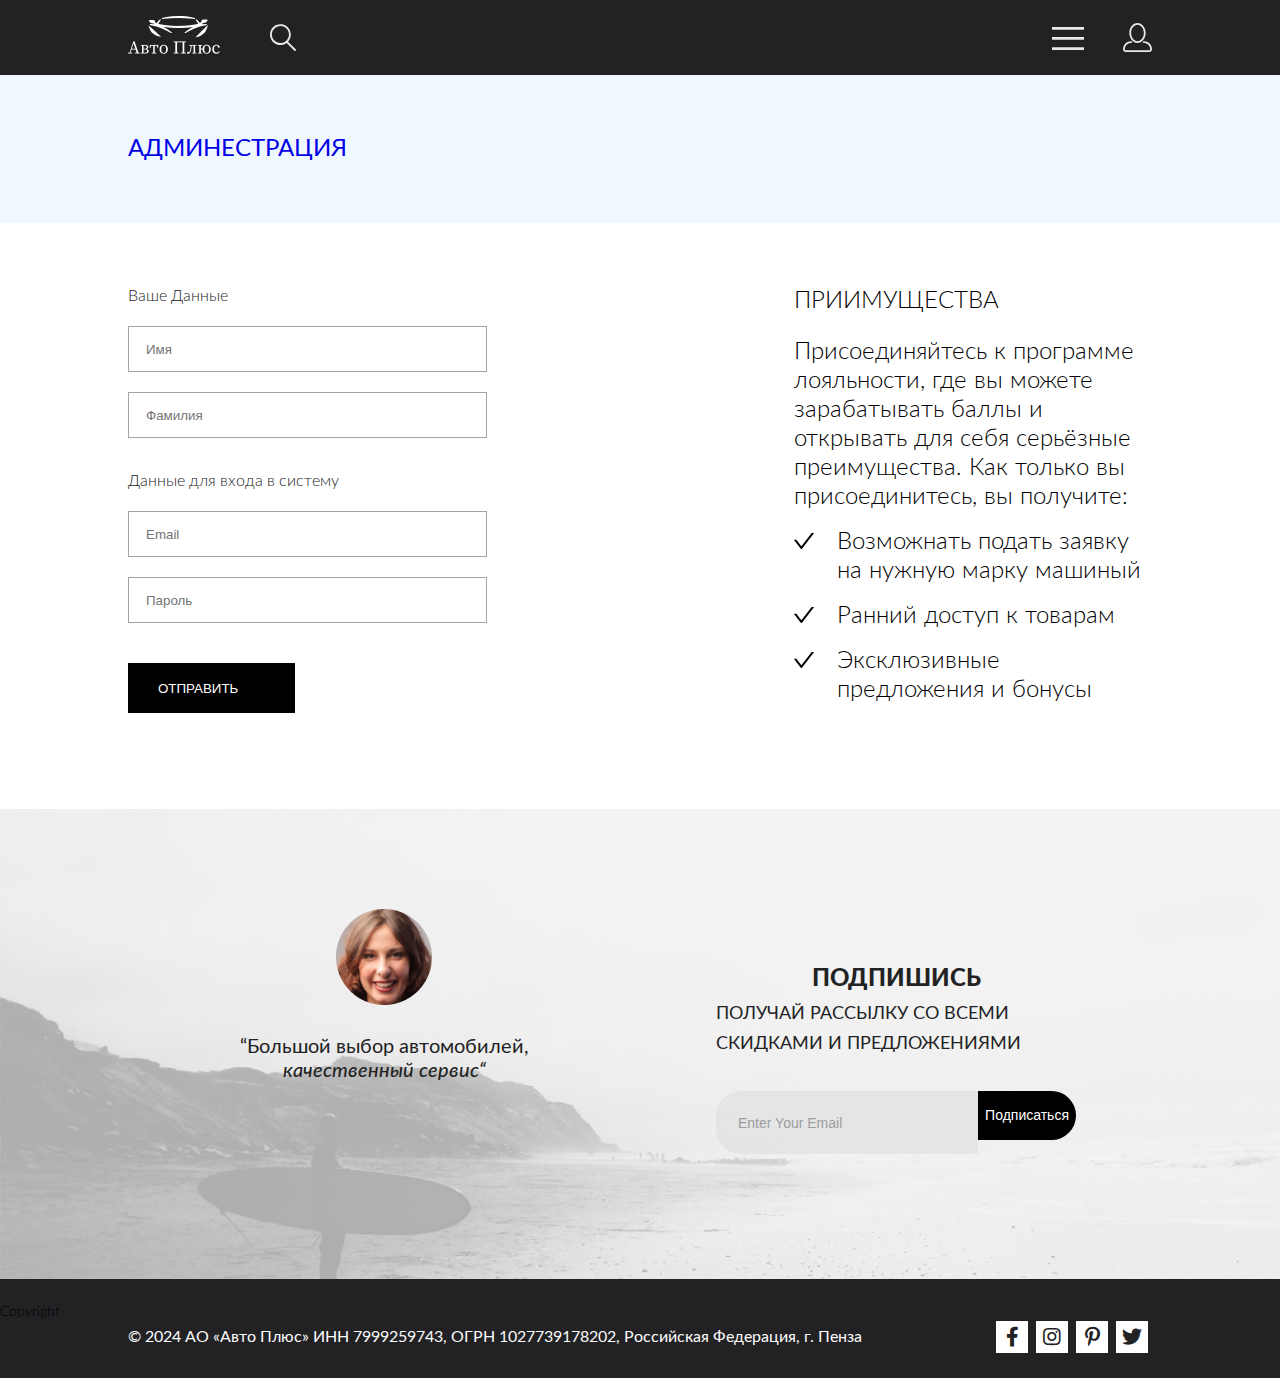
==== commit 08b42073: "Update admin.html" ====
--- a/admin.html
+++ b/admin.html
@@ -124,7 +124,7 @@
                         <p class="subscribe__list_item_text">“Большой выбор автомобилей, <span class="subscribe__list_item_italic">качественный сервис“</span></p>
                     </li>
                     <li class="subscribe__list_item">
-                        <h3 class="subscribe__list_item_heading">Подпешись</h3>
+                        <h3 class="subscribe__list_item_heading">Подпишись</h3>
                         <h4 class="subscribe__list_item_subheading">получай рассылку  со всеми скидками и предложениями</h4>
                         <div class="subscribe__list_input_wrapper">
                             <input class="subscribe__list_item_input" type="text" placeholder="enter your email">
@@ -161,4 +161,4 @@
     crossorigin="anonymous"></script>
 
 </body>
-</html>+</html>
